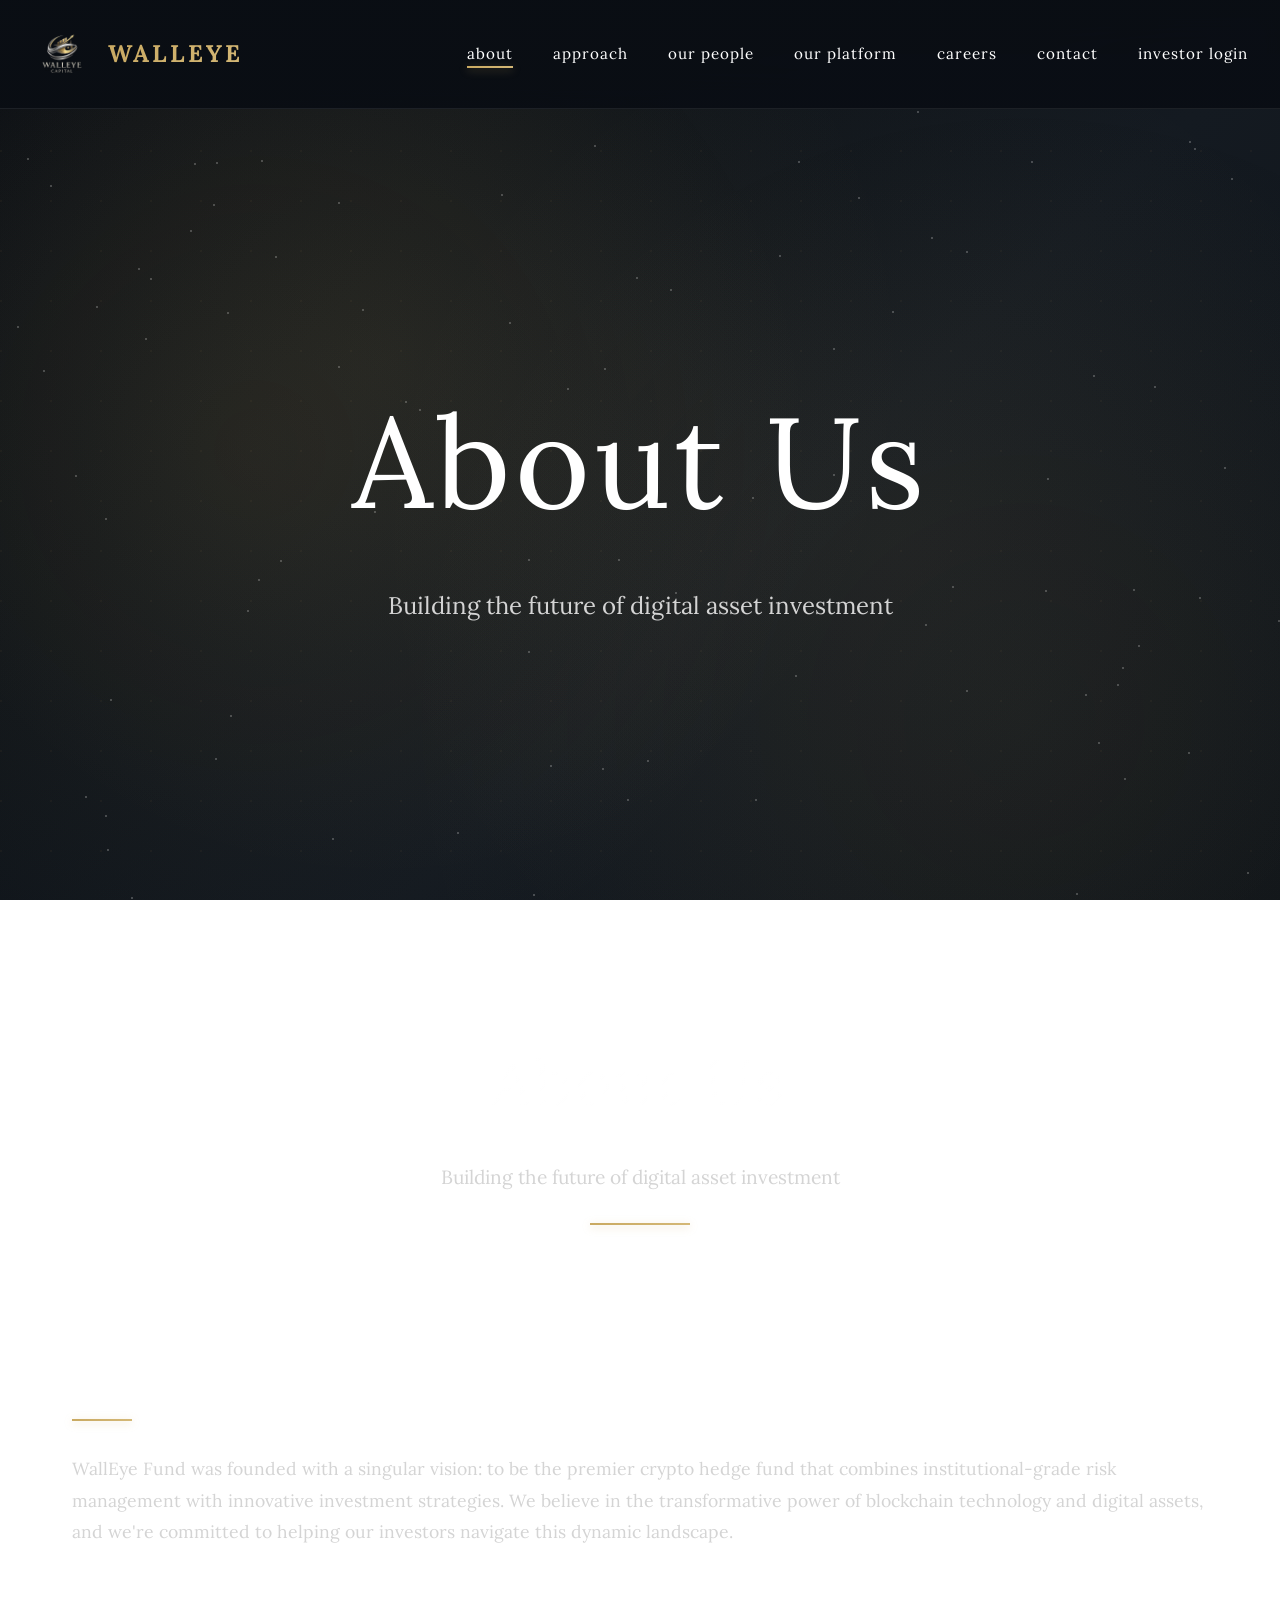
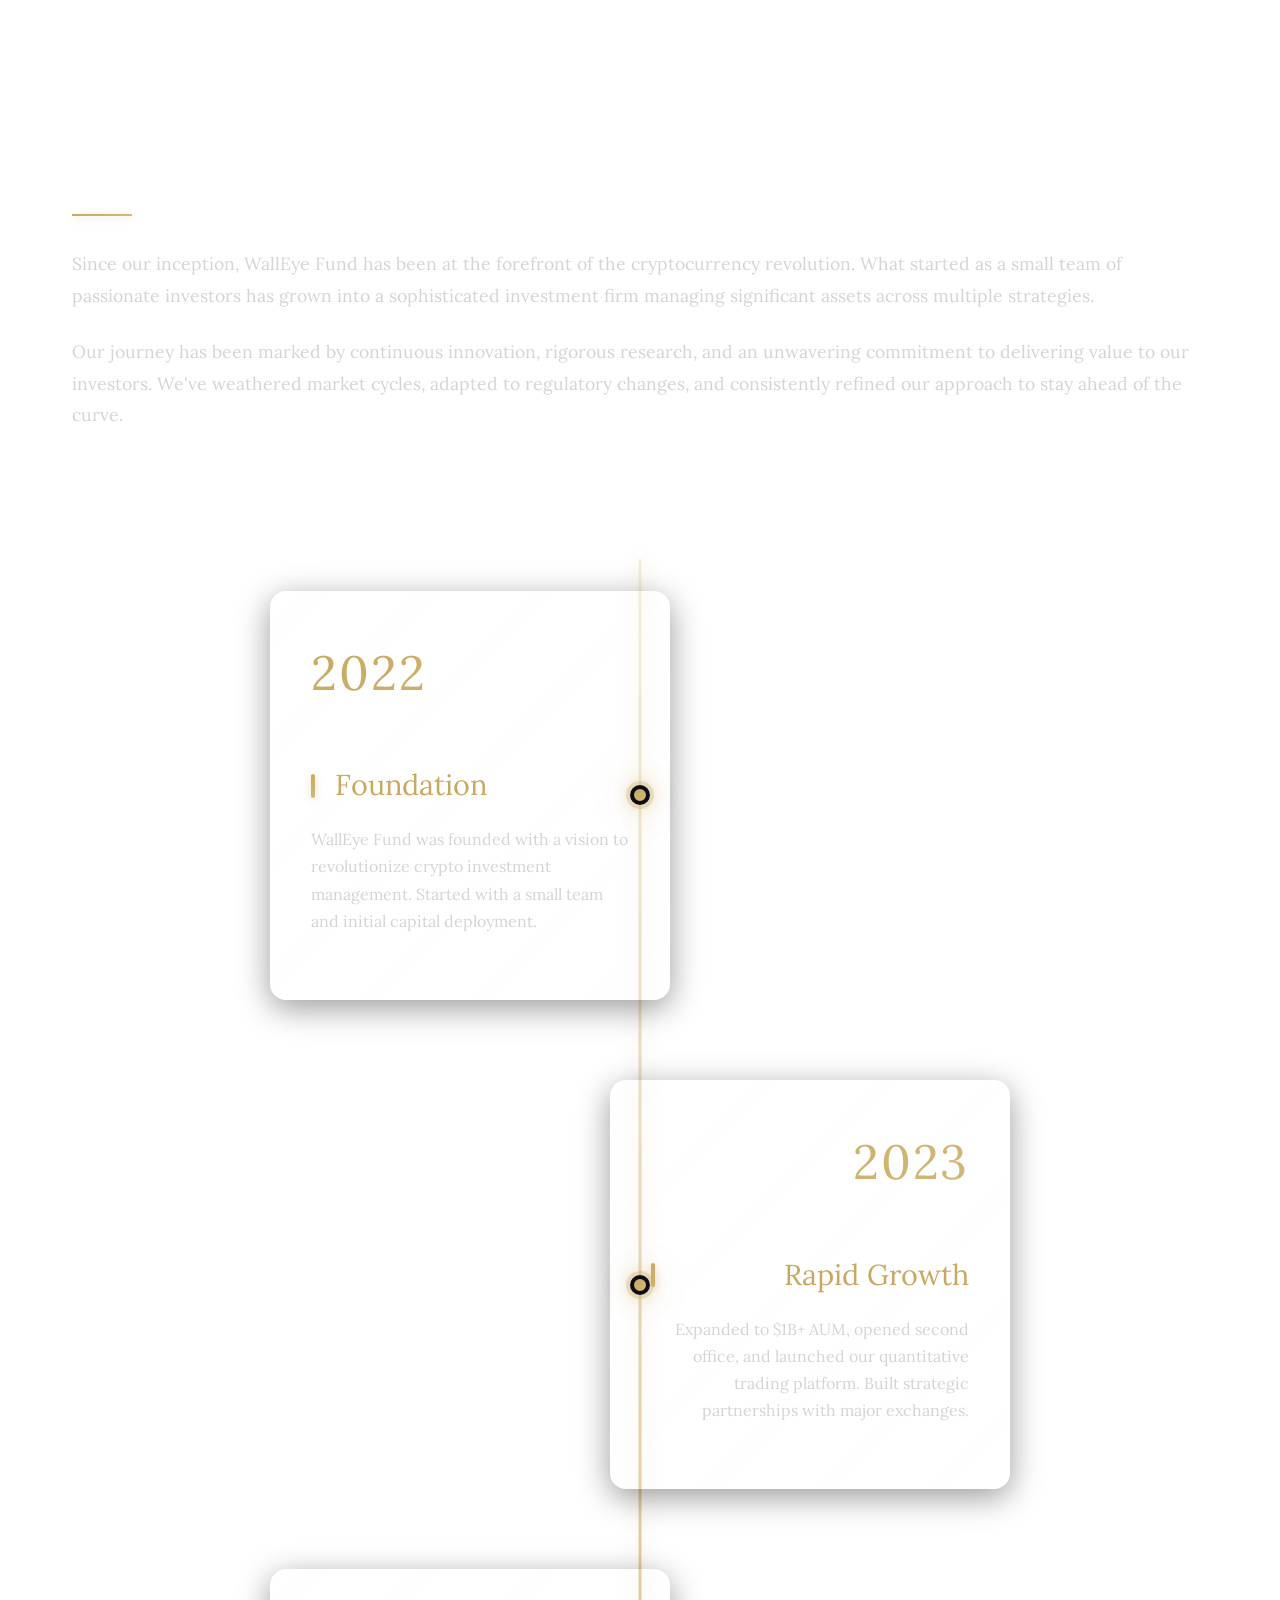
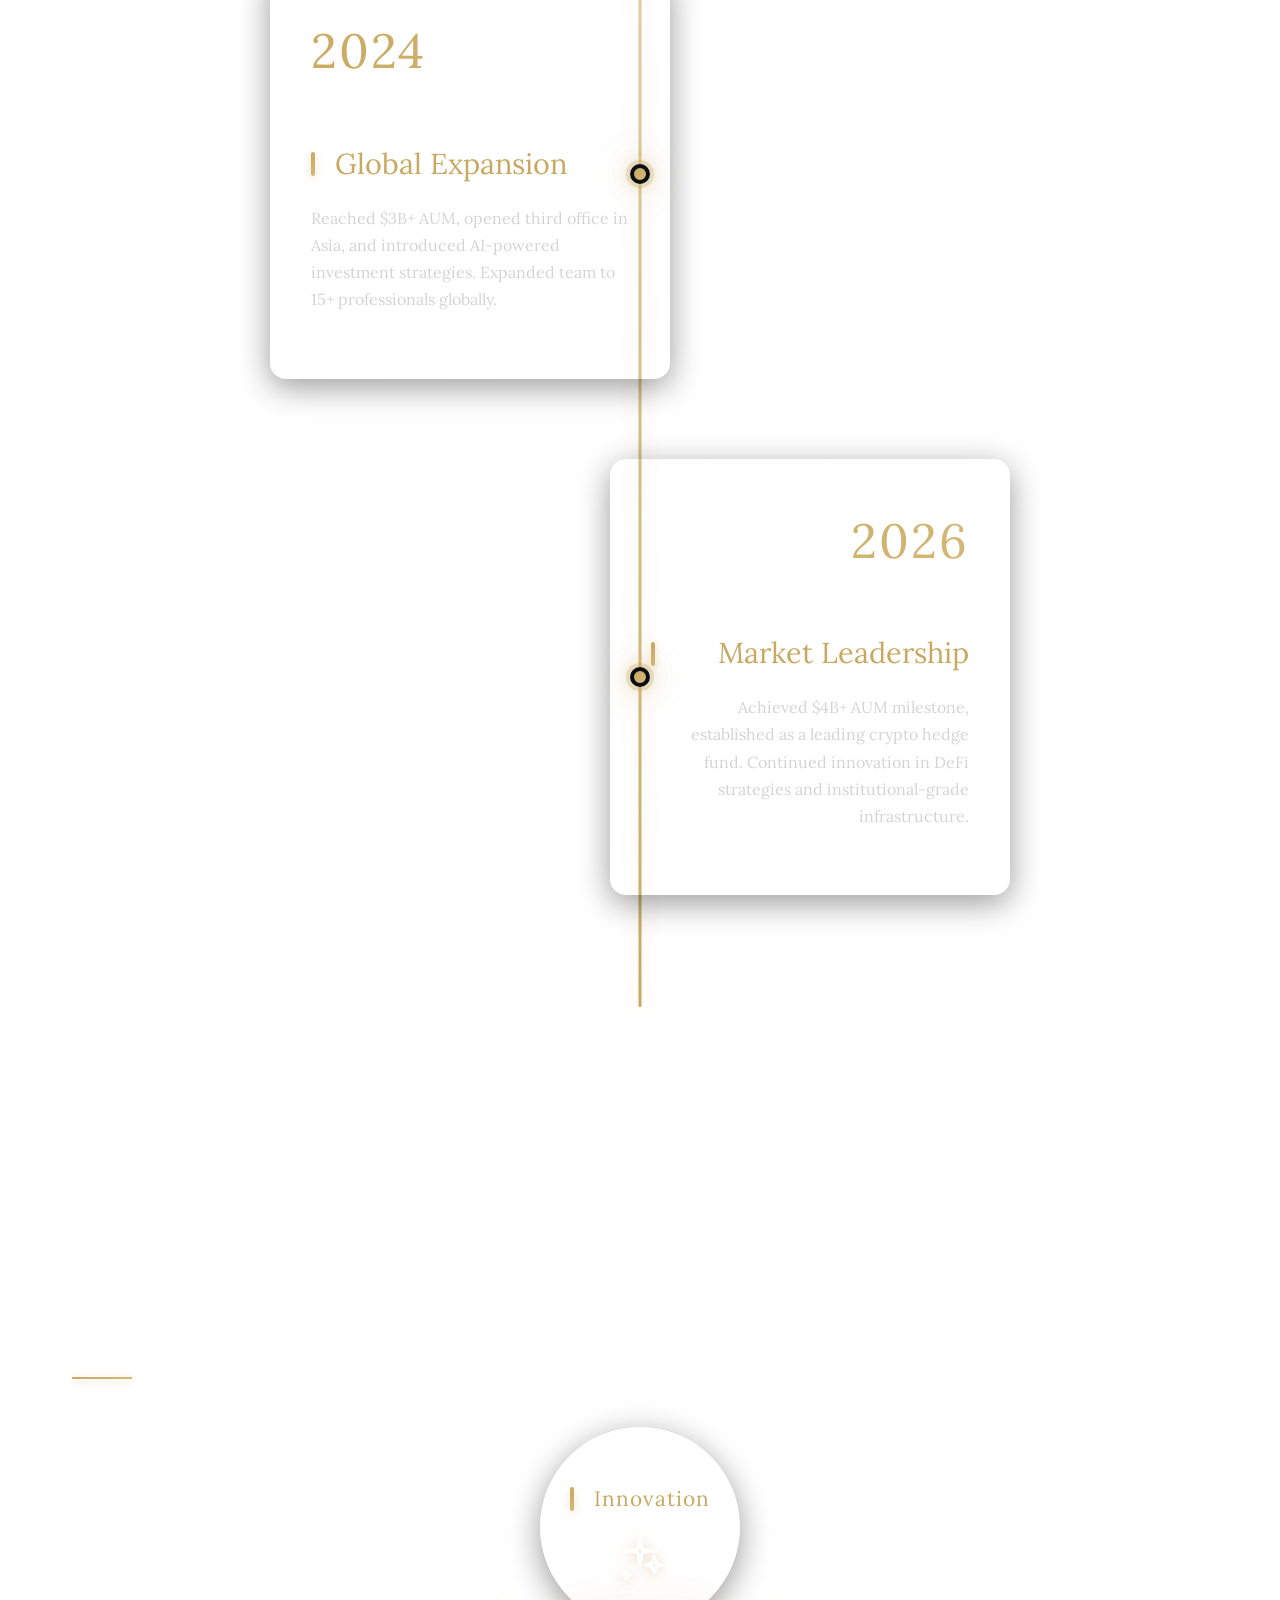
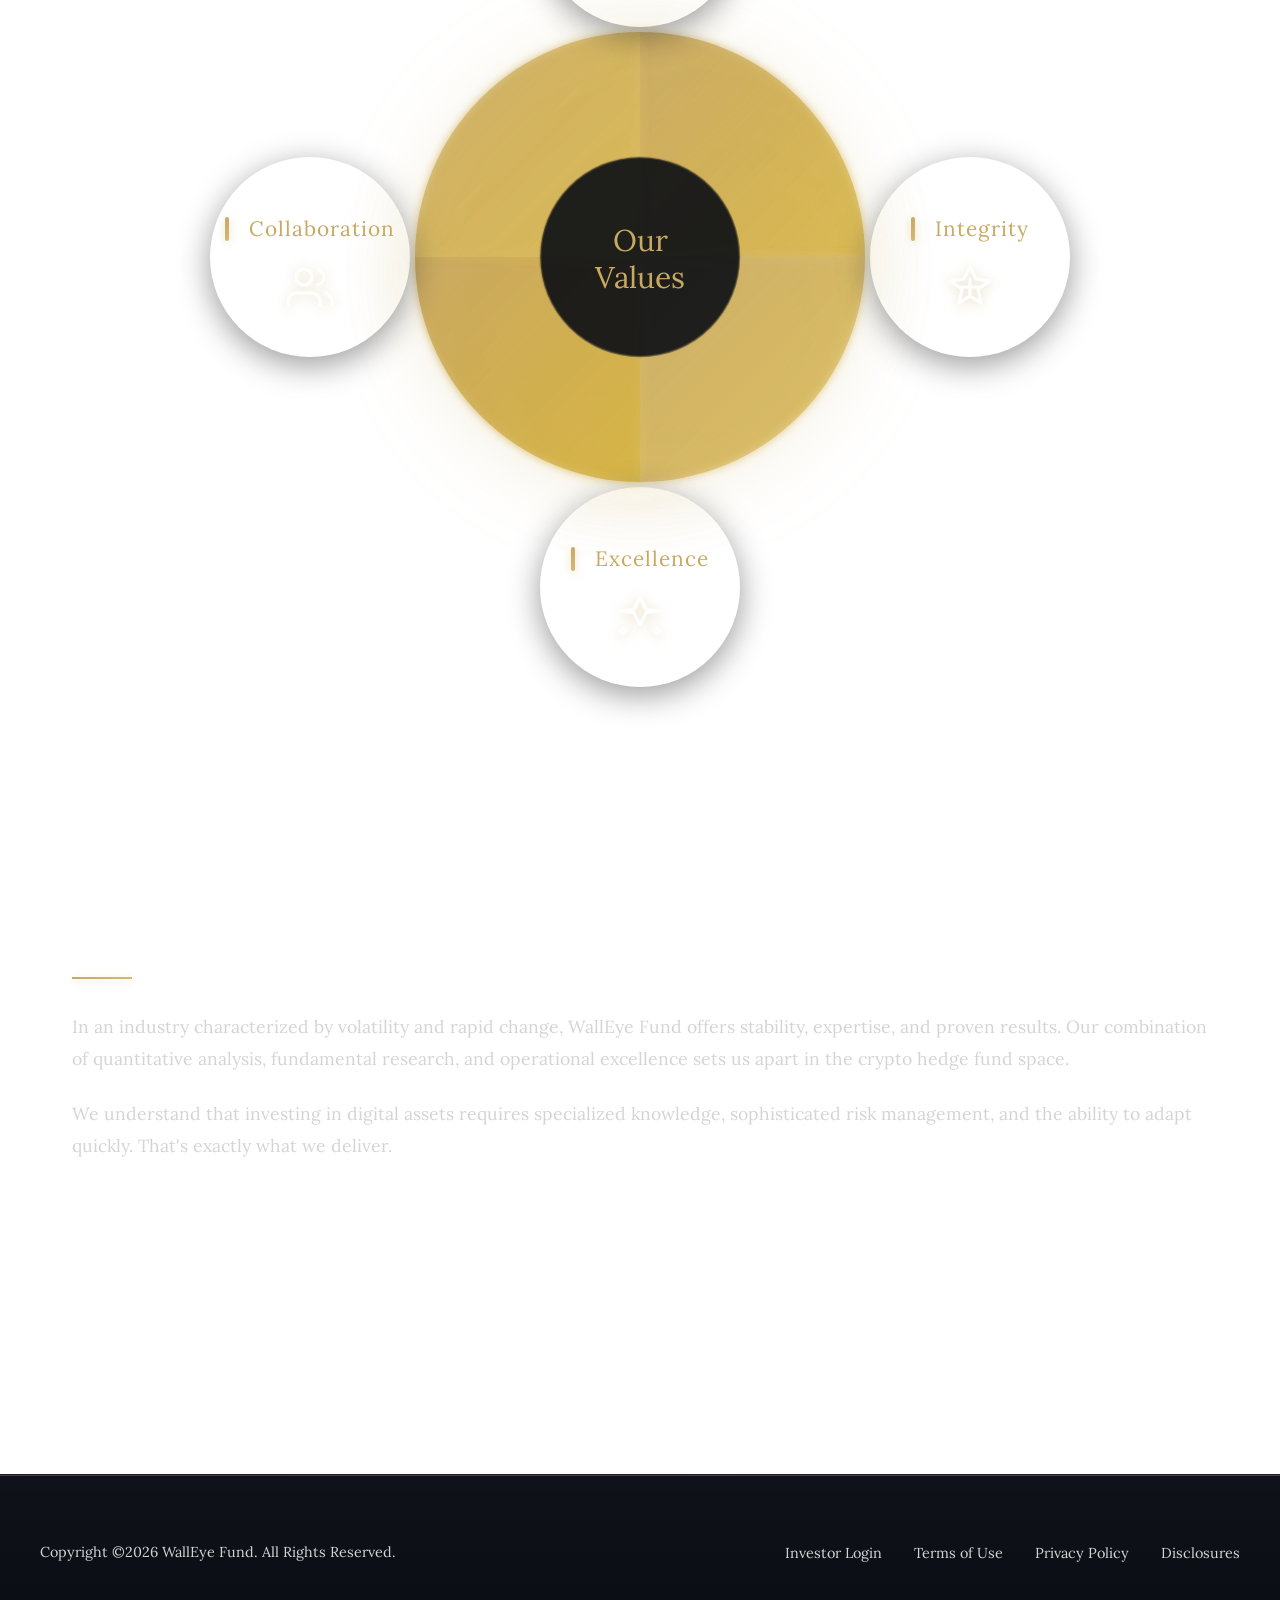
==== about.html @ e1c0d11d "first project completed" ====
<!DOCTYPE html>
<html lang="en">

<head>
    <meta charset="UTF-8">
    <meta name="viewport" content="width=device-width, initial-scale=1.0">
    <title>WallEye Fund :: About Us</title>
    <link rel="icon" type="image/png" href="images/walleye_icon_compressed.png">
    <link rel="stylesheet" href="css/style.css">
    <link rel="preconnect" href="https://fonts.googleapis.com">
    <link rel="preconnect" href="https://fonts.gstatic.com" crossorigin>
    <link
        href="https://fonts.googleapis.com/css2?family=Lora:wght@400;500;600;700&family=Inter:wght@300;400;500;600;700&display=swap"
        rel="stylesheet">
</head>

<body class="pattern-about">
    <header>
        <div class="header-container">
            <a href="index.html" class="logo-container">
                <img src="images/walleye_icon.png" alt="WallEye Fund" class="logo-icon">
                <span class="logo-text">WallEye</span>
            </a>
            <nav>
                <ul>
                    <li><a href="about.html">about</a></li>
                    <li><a href="approach.html">approach</a></li>
                    <li><a href="our-people.html">our people</a></li>
                    <li><a href="our-platform.html">our platform</a></li>
                    <li><a href="careers.html">careers</a></li>
                    <li><a href="contact.html">contact</a></li>
                    <li><a href="investor-login.html">investor login</a></li>
                </ul>
            </nav>
            <button class="menu-toggle">☰</button>
        </div>
    </header>

    <main>
        <section class="hero">
            <div class="hero-background"></div>
            <div class="particles"></div>
            <div class="hero-content">
                <h1>About Us</h1>
                <p>Building the future of digital asset investment</p>
            </div>
        </section>

        <div class="page-content">
            <div class="page-header reveal">
                <h1>About Us</h1>
                <p>Building the future of digital asset investment</p>
            </div>

            <div class="section reveal">
                <h2>Our Mission</h2>
                <p>WallEye Fund was founded with a singular vision: to be the premier crypto hedge fund that combines
                    institutional-grade risk management with innovative investment strategies. We believe in the
                    transformative power of blockchain technology and digital assets, and we're committed to helping our
                    investors navigate this dynamic landscape.</p>
            </div>

            <div class="section reveal">
                <h2>Our Story</h2>
                <p>Since our inception, WallEye Fund has been at the forefront of the cryptocurrency revolution. What
                    started as a small team of passionate investors has grown into a sophisticated investment firm
                    managing significant assets across multiple strategies.</p>
                <p>Our journey has been marked by continuous innovation, rigorous research, and an unwavering commitment
                    to delivering value to our investors. We've weathered market cycles, adapted to regulatory changes,
                    and consistently refined our approach to stay ahead of the curve.</p>

                <div class="history-timeline reveal">
                    <div class="timeline-container">
                        <div class="timeline-line"></div>

                        <div class="timeline-item" data-year="2022">
                            <div class="timeline-marker"></div>
                            <div class="timeline-content">
                                <div class="timeline-year">2022</div>
                                <h3>Foundation</h3>
                                <p>WallEye Fund was founded with a vision to revolutionize crypto investment management.
                                    Started with a small team and initial capital deployment.</p>
                            </div>
                        </div>

                        <div class="timeline-item" data-year="2023">
                            <div class="timeline-marker"></div>
                            <div class="timeline-content">
                                <div class="timeline-year">2023</div>
                                <h3>Rapid Growth</h3>
                                <p>Expanded to $1B+ AUM, opened second office, and launched our quantitative trading
                                    platform. Built strategic partnerships with major exchanges.</p>
                            </div>
                        </div>

                        <div class="timeline-item" data-year="2024">
                            <div class="timeline-marker"></div>
                            <div class="timeline-content">
                                <div class="timeline-year">2024</div>
                                <h3>Global Expansion</h3>
                                <p>Reached $3B+ AUM, opened third office in Asia, and introduced AI-powered investment
                                    strategies. Expanded team to 15+ professionals globally.</p>
                            </div>
                        </div>

                        <div class="timeline-item" data-year="2026">
                            <div class="timeline-marker"></div>
                            <div class="timeline-content">
                                <div class="timeline-year">2026</div>
                                <h3>Market Leadership</h3>
                                <p>Achieved $4B+ AUM milestone, established as a leading crypto hedge fund. Continued
                                    innovation in DeFi strategies and institutional-grade infrastructure.</p>
                            </div>
                        </div>
                    </div>
                </div>
            </div>

            <div class="section reveal">
                <h2>Our Values</h2>

                <div class="values-chart-container">
                    <div class="values-chart-wrapper">
                        <svg class="values-chart" viewBox="0 0 400 400">
                            <defs>
                                <linearGradient id="gradient-innovation" x1="0%" y1="0%" x2="100%" y2="100%">
                                    <stop offset="0%" style="stop-color:rgba(201, 169, 97, 0.8);stop-opacity:1" />
                                    <stop offset="100%" style="stop-color:rgba(212, 175, 55, 0.6);stop-opacity:1" />
                                </linearGradient>
                                <linearGradient id="gradient-integrity" x1="0%" y1="0%" x2="100%" y2="100%">
                                    <stop offset="0%" style="stop-color:rgba(201, 169, 97, 0.7);stop-opacity:1" />
                                    <stop offset="100%" style="stop-color:rgba(212, 175, 55, 0.5);stop-opacity:1" />
                                </linearGradient>
                                <linearGradient id="gradient-excellence" x1="0%" y1="0%" x2="100%" y2="100%">
                                    <stop offset="0%" style="stop-color:rgba(201, 169, 97, 0.9);stop-opacity:1" />
                                    <stop offset="100%" style="stop-color:rgba(212, 175, 55, 0.7);stop-opacity:1" />
                                </linearGradient>
                                <linearGradient id="gradient-collaboration" x1="0%" y1="0%" x2="100%" y2="100%">
                                    <stop offset="0%" style="stop-color:rgba(201, 169, 97, 0.75);stop-opacity:1" />
                                    <stop offset="100%" style="stop-color:rgba(212, 175, 55, 0.55);stop-opacity:1" />
                                </linearGradient>
                                <filter id="glow">
                                    <feGaussianBlur stdDeviation="4" result="coloredBlur" />
                                    <feMerge>
                                        <feMergeNode in="coloredBlur" />
                                        <feMergeNode in="SourceGraphic" />
                                    </feMerge>
                                </filter>
                            </defs>

                            <!-- Background circle -->
                            <circle cx="200" cy="200" r="180" fill="none" stroke="rgba(255, 255, 255, 0.05)"
                                stroke-width="2" class="chart-background" />

                            <!-- Chart segments -->
                            <path class="chart-segment segment-innovation"
                                d="M 200 200 L 200 20 A 180 180 0 0 1 380 200 Z" fill="url(#gradient-innovation)"
                                filter="url(#glow)" opacity="0" />
                            <path class="chart-segment segment-integrity"
                                d="M 200 200 L 380 200 A 180 180 0 0 1 200 380 Z" fill="url(#gradient-integrity)"
                                filter="url(#glow)" opacity="0" />
                            <path class="chart-segment segment-excellence"
                                d="M 200 200 L 200 380 A 180 180 0 0 1 20 200 Z" fill="url(#gradient-excellence)"
                                filter="url(#glow)" opacity="0" />
                            <path class="chart-segment segment-collaboration"
                                d="M 200 200 L 20 200 A 180 180 0 0 1 200 20 Z" fill="url(#gradient-collaboration)"
                                filter="url(#glow)" opacity="0" />

                            <!-- Center circle -->
                            <circle cx="200" cy="200" r="80" fill="rgba(10, 14, 20, 0.9)"
                                stroke="rgba(201, 169, 97, 0.3)" stroke-width="2" class="chart-center" />
                            <text x="200" y="195" text-anchor="middle" class="chart-center-text" fill="var(--gold)"
                                font-size="24" font-weight="300" opacity="0">Our</text>
                            <text x="200" y="225" text-anchor="middle" class="chart-center-text" fill="var(--gold)"
                                font-size="24" font-weight="300" opacity="0">Values</text>
                        </svg>

                        <!-- Value items positioned around the circle -->
                        <div class="value-item value-innovation" data-value="innovation"
                            data-modal="value-innovation-modal">
                            <h3>Innovation</h3>
                            <div class="value-icon">
                                <svg viewBox="0 0 24 24" fill="none" xmlns="http://www.w3.org/2000/svg">
                                    <path d="M12 2L13.09 8.26L20 9L13.09 9.74L12 16L10.91 9.74L4 9L10.91 8.26L12 2Z"
                                        stroke="currentColor" stroke-width="1.5" stroke-linecap="round"
                                        stroke-linejoin="round" />
                                    <path
                                        d="M19 12L20.09 15.26L23 16L20.09 16.74L19 20L17.91 16.74L15 16L17.91 15.26L19 12Z"
                                        stroke="currentColor" stroke-width="1.5" stroke-linecap="round"
                                        stroke-linejoin="round" />
                                    <path d="M5 19L5.5 20.5L7 21L5.5 21.5L5 23L4.5 21.5L3 21L4.5 20.5L5 19Z"
                                        stroke="currentColor" stroke-width="1.5" stroke-linecap="round"
                                        stroke-linejoin="round" />
                                </svg>
                            </div>
                            <p>We embrace cutting-edge technology and novel investment approaches. Our team continuously
                                explores new opportunities and methodologies to enhance returns and manage risk.</p>
                        </div>

                        <div class="value-item value-integrity" data-value="integrity"
                            data-modal="value-integrity-modal">
                            <h3>Integrity</h3>
                            <div class="value-icon">
                                <svg viewBox="0 0 24 24" fill="none" xmlns="http://www.w3.org/2000/svg">
                                    <path d="M12 2L15 8L22 9L16 13L17.5 20L12 16.5L6.5 20L8 13L2 9L9 8L12 2Z"
                                        stroke="currentColor" stroke-width="1.5" stroke-linecap="round"
                                        stroke-linejoin="round" />
                                    <path d="M12 8V16" stroke="currentColor" stroke-width="1.5"
                                        stroke-linecap="round" />
                                    <path d="M8 12H16" stroke="currentColor" stroke-width="1.5"
                                        stroke-linecap="round" />
                                </svg>
                            </div>
                            <p>Transparency and ethical conduct are fundamental to everything we do. We maintain the
                                highest standards of professionalism and accountability in all our operations.</p>
                        </div>

                        <div class="value-item value-excellence" data-value="excellence"
                            data-modal="value-excellence-modal">
                            <h3>Excellence</h3>
                            <div class="value-icon">
                                <svg viewBox="0 0 24 24" fill="none" xmlns="http://www.w3.org/2000/svg">
                                    <path d="M12 2L15.09 8.26L22 9L15.09 9.74L12 16L8.91 9.74L2 9L8.91 8.26L12 2Z"
                                        stroke="currentColor" stroke-width="1.5" stroke-linecap="round"
                                        stroke-linejoin="round" />
                                    <path d="M19 19L20.5 20.5L22 19L20.5 17.5L19 19Z" stroke="currentColor"
                                        stroke-width="1.5" stroke-linecap="round" stroke-linejoin="round" />
                                    <path d="M2 19L3.5 20.5L5 19L3.5 17.5L2 19Z" stroke="currentColor"
                                        stroke-width="1.5" stroke-linecap="round" stroke-linejoin="round" />
                                </svg>
                            </div>
                            <p>We strive for excellence in every aspect of our business, from investment research to
                                client service. Our commitment to quality drives us to continuously improve and evolve.
                            </p>
                        </div>

                        <div class="value-item value-collaboration" data-value="collaboration"
                            data-modal="value-collaboration-modal">
                            <h3>Collaboration</h3>
                            <div class="value-icon">
                                <svg viewBox="0 0 24 24" fill="none" xmlns="http://www.w3.org/2000/svg">
                                    <path
                                        d="M17 21V19C17 17.9391 16.5786 16.9217 15.8284 16.1716C15.0783 15.4214 14.0609 15 13 15H5C3.93913 15 2.92172 15.4214 2.17157 16.1716C1.42143 16.9217 1 17.9391 1 19V21"
                                        stroke="currentColor" stroke-width="1.5" stroke-linecap="round"
                                        stroke-linejoin="round" />
                                    <path
                                        d="M9 11C11.2091 11 13 9.20914 13 7C13 4.79086 11.2091 3 9 3C6.79086 3 5 4.79086 5 7C5 9.20914 6.79086 11 9 11Z"
                                        stroke="currentColor" stroke-width="1.5" stroke-linecap="round"
                                        stroke-linejoin="round" />
                                    <path
                                        d="M23 21V19C22.9993 18.1137 22.7044 17.2528 22.1614 16.5523C21.6184 15.8519 20.8581 15.3516 20 15.13"
                                        stroke="currentColor" stroke-width="1.5" stroke-linecap="round"
                                        stroke-linejoin="round" />
                                    <path
                                        d="M16 3.13C16.8604 3.35031 17.623 3.85071 18.1676 4.55232C18.7122 5.25392 19.0078 6.11683 19.0078 7.005C19.0078 7.89318 18.7122 8.75608 18.1676 9.45769C17.623 10.1593 16.8604 10.6597 16 10.88"
                                        stroke="currentColor" stroke-width="1.5" stroke-linecap="round"
                                        stroke-linejoin="round" />
                                </svg>
                            </div>
                            <p>We believe that the best results come from collaborative efforts. Our team works
                                together, sharing knowledge and insights to make better investment decisions.</p>
                        </div>
                    </div>
                </div>
            </div>

            <div class="section reveal">
                <h2>Why WallEye Fund</h2>
                <p>In an industry characterized by volatility and rapid change, WallEye Fund offers stability,
                    expertise, and proven results. Our combination of quantitative analysis, fundamental research, and
                    operational excellence sets us apart in the crypto hedge fund space.</p>
                <p>We understand that investing in digital assets requires specialized knowledge, sophisticated risk
                    management, and the ability to adapt quickly. That's exactly what we deliver.</p>
            </div>
        </div>
    </main>

    <footer>
        <div class="footer-content">
            <p class="copyright">Copyright ©2026 WallEye Fund. All Rights Reserved.</p>
            <ul class="footer-links">
                <li><a href="investor-login.html">Investor Login</a></li>
                <li><a href="#" class="modal-trigger" data-modal="terms-modal">Terms of Use</a></li>
                <li><a href="#" class="modal-trigger" data-modal="privacy-modal">Privacy Policy</a></li>
                <li><a href="#" class="modal-trigger" data-modal="disclosures-modal">Disclosures</a></li>
            </ul>
        </div>
    </footer>

    <!-- Value Item Modals -->
    <div id="value-innovation-modal" class="value-modal">
        <div class="value-modal-content">
            <button class="value-modal-close">&times;</button>
            <div class="value-modal-image">
                <img src="images/24.jpg" alt="Innovation">
            </div>
            <div class="value-modal-body">
                <h2>Innovation</h2>
                <p>We embrace cutting-edge technology and novel investment approaches. Our team continuously explores
                    new opportunities and methodologies to enhance returns and manage risk.</p>
                <p>At WallEye Fund, innovation is not just a buzzword—it's the foundation of our investment philosophy.
                    We leverage advanced quantitative models, machine learning algorithms, and real-time data analytics
                    to identify market inefficiencies and generate alpha.</p>
                <p>Our commitment to innovation extends beyond technology. We constantly challenge conventional wisdom,
                    experiment with new strategies, and adapt quickly to changing market conditions. This
                    forward-thinking approach has enabled us to stay ahead in the rapidly evolving crypto landscape.</p>
            </div>
        </div>
    </div>

    <div id="value-integrity-modal" class="value-modal">
        <div class="value-modal-content">
            <button class="value-modal-close">&times;</button>
            <div class="value-modal-image">
                <img src="images/27.jpg" alt="Integrity">
            </div>
            <div class="value-modal-body">
                <h2>Integrity</h2>
                <p>Transparency and ethical conduct are fundamental to everything we do. We maintain the highest
                    standards of professionalism and accountability in all our operations.</p>
                <p>Integrity is the cornerstone of trust in the financial industry. At WallEye Fund, we operate with
                    complete transparency, providing our investors with clear, accurate, and timely information about
                    our strategies, performance, and risk management practices.</p>
                <p>We adhere to strict ethical guidelines and regulatory compliance standards. Our commitment to
                    integrity ensures that every decision we make is in the best interest of our investors and maintains
                    the highest level of professional conduct.</p>
            </div>
        </div>
    </div>

    <div id="value-excellence-modal" class="value-modal">
        <div class="value-modal-content">
            <button class="value-modal-close">&times;</button>
            <div class="value-modal-image">
                <img src="images/26.jpg" alt="Excellence">
            </div>
            <div class="value-modal-body">
                <h2>Excellence</h2>
                <p>We strive for excellence in every aspect of our business, from investment research to client service.
                    Our commitment to quality drives us to continuously improve and evolve.</p>
                <p>Excellence is not a destination but a continuous journey. We set high standards for ourselves and
                    consistently work to exceed them. Our rigorous research process, sophisticated risk management, and
                    exceptional client service reflect our unwavering commitment to excellence.</p>
                <p>Every team member at WallEye Fund is dedicated to delivering exceptional results. We invest in
                    continuous learning, professional development, and cutting-edge tools to ensure we maintain our
                    competitive edge and deliver superior performance for our investors.</p>
            </div>
        </div>
    </div>

    <div id="value-collaboration-modal" class="value-modal">
        <div class="value-modal-content">
            <button class="value-modal-close">&times;</button>
            <div class="value-modal-image">
                <img src="images/25.jpg" alt="Collaboration">
            </div>
            <div class="value-modal-body">
                <h2>Collaboration</h2>
                <p>We believe that the best results come from collaborative efforts. Our team works together, sharing
                    knowledge and insights to make better investment decisions.</p>
                <p>Collaboration is at the heart of our success. We foster an environment where diverse perspectives are
                    valued, ideas are freely shared, and collective intelligence drives our investment decisions. Our
                    cross-functional teams bring together expertise from quantitative analysis, fundamental research,
                    technology, and risk management.</p>
                <p>By working together, we leverage the strengths of each team member and create synergies that lead to
                    better outcomes. Our collaborative culture encourages open communication, mutual respect, and a
                    shared commitment to achieving our common goals.</p>
            </div>
        </div>
    </div>

    <!-- Modals -->
    <div id="terms-modal" class="modal">
        <div class="modal-content">
            <div class="modal-header">
                <h2>Terms of Use</h2>
                <button class="modal-close">&times;</button>
            </div>
            <div class="modal-body">
                <p>Persons who access the material made available by WallEye Fund, LLC ("WF") at its website ("Website")
                    agree to the following terms:</p>

                <h3>Use of the Website</h3>
                <p>The entire content of this Website is subject to copyright with all rights reserved. You may not
                    reproduce (in whole or in part), transmit (by electronic means or otherwise), modify, link to or use
                    for any public or commercial purpose the Website or any of its contents without the prior written
                    permission of WF. You may download contents of the Website for personal and non-commercial use,
                    provided that you do not modify or alter such contents in any way, nor delete or change any
                    copyright or trademark notice indicated on the Website. WF reserves and maintains complete title and
                    full intellectual property rights for any contents downloaded from the Website, and no such title or
                    intellectual property rights shall vest or be transferred in any way to you. All trademarks, logos,
                    service marks, trade dress, slogans, copyrighted designs or other brand features of WF or its
                    affiliated entities are owned by WF and may only be used pursuant to an explicit license agreement
                    with WF.</p>

                <h3>Informational Only; No Offer of Securities</h3>
                <p>The Website is for informational purposes only and is not intended to be and should not be construed
                    as an offer to sell, or the solicitation of an offer to buy, any interest in any entity or other
                    investment vehicle. If such an investment opportunity should become available, a confidential
                    private offering memorandum outlining such investment opportunity would be provided to you, and the
                    information on the Website would be qualified in its entirety by reference to all of the
                    information, including without limitation the risk factors, in the confidential private offering
                    memorandum.</p>

                <h3>Certain Risks</h3>
                <p>Cryptocurrency and digital asset trading involves substantial risk of loss and is not for everyone.
                    An investment in any investment vehicle described, if made available, should be regarded as highly
                    speculative in nature and could result in the loss of all of the capital invested. Investment in any
                    investment vehicle described on the Website is intended only for experienced and sophisticated
                    investors who could afford such a loss. The high degree of leverage that is often obtainable in
                    cryptocurrency and digital asset trading can work against you as well as for you. The use of
                    leverage can lead to large losses as well as gains. Past performance is not necessarily indicative
                    of future results.</p>

                <h3>Disclaimer of All Warranties</h3>
                <p>THE SITE IS PROVIDED "AS IS" AND "AS AVAILABLE." WF DISCLAIMS ALL REPRESENTATIONS AND WARRANTIES,
                    EXPRESS OR IMPLIED, OF ANY KIND WITH RESPECT TO THE SITE INCLUDING WARRANTIES OF MERCHANTABILITY,
                    FITNESS FOR A PARTICULAR PURPOSE, AND NON-INFRINGEMENT OF INTELLECTUAL PROPERTY AND OTHER
                    PROPRIETARY RIGHTS. WITHOUT LIMITING THESE GENERAL DISCLAIMERS, WF DOES NOT WARRANT THE
                    AVAILABILITY, ACCURACY, COMPLETENESS, TIMELINESS, FUNCTIONALITY, RELIABILITY, SEQUENCING OR SPEED OF
                    DELIVERY OF THE SITE OR ANY PART OF THE CONTENT.</p>

                <h3>Limits of Liability</h3>
                <p>IN NO EVENT WILL WF OR ANY OF ITS AFFILIATES, SUBSIDIARIES, CONTENT PROVIDERS, PREDECESSORS,
                    SUCCESSORS OR ASSIGNEES OR THEIR RESPECTIVE CONTROL PERSONS, AGENTS OR EMPLOYEES ("WF PARTIES") BE
                    LIABLE FOR ANY INDIRECT, INCIDENTAL, SPECIAL, PUNITIVE OR CONSEQUENTIAL DAMAGES, HOWEVER CAUSED,
                    ARISING OUT OF THIS TERMS OF USE, THE SITE OR ANY INABILITY TO ACCESS OR USE THE SITE. THE LIABILITY
                    OF THE WF PARTIES IS LIMITED, EVEN IF ONE OR MORE OF SUCH PARTIES HAS BEEN ADVISED OF THE
                    POSSIBILITY OF THE DAMAGES YOU SUFFER OR IF ANY REMEDY YOU HAVE FAILS OF ITS ESSENTIAL PURPOSE.</p>
            </div>
        </div>
    </div>

    <div id="privacy-modal" class="modal">
        <div class="modal-content">
            <div class="modal-header">
                <h2>Privacy Policy</h2>
                <button class="modal-close">&times;</button>
            </div>
            <div class="modal-body">
                <p>WallEye Fund, LLC ("WF", "we", "us", or "our") is committed to protecting your privacy. This Privacy
                    Policy explains how we collect, use, disclose, and safeguard your information when you visit our
                    website.</p>

                <h3>Information We Collect</h3>
                <p>We may collect information about you in a variety of ways. The information we may collect on the
                    Website includes:</p>
                <ul>
                    <li><strong>Personal Data:</strong> Personally identifiable information, such as your name, email
                        address, and telephone number, that you voluntarily give to us when you register with the
                        Website or when you choose to participate in various activities related to the Website.</li>
                    <li><strong>Derivative Data:</strong> Information our servers automatically collect when you access
                        the Website, such as your IP address, your browser type, your operating system, your access
                        times, and the pages you have viewed directly before and after accessing the Website.</li>
                    <li><strong>Financial Data:</strong> Financial information, such as data related to your payment
                        method (e.g., valid credit card number, card brand, expiration date) that we may collect when
                        you make purchases or register for services.</li>
                </ul>

                <h3>Use of Your Information</h3>
                <p>Having accurate information about you permits us to provide you with a smooth, efficient, and
                    customized experience. Specifically, we may use information collected about you via the Website to:
                </p>
                <ul>
                    <li>Create and manage your account</li>
                    <li>Process your transactions and send you related information</li>
                    <li>Email you regarding your account or order</li>
                    <li>Fulfill and manage purchases, orders, payments, and other transactions related to the Website
                    </li>
                    <li>Generate a personal profile about you to make future visits more personalized</li>
                    <li>Increase the efficiency and operation of the Website</li>
                    <li>Monitor and analyze usage and trends to improve your experience with the Website</li>
                    <li>Notify you of updates to the Website</li>
                    <li>Perform other business activities as needed</li>
                </ul>

                <h3>Disclosure of Your Information</h3>
                <p>We may share information we have collected about you in certain situations. Your information may be
                    disclosed as follows:</p>
                <ul>
                    <li><strong>By Law or to Protect Rights:</strong> If we believe the release of information about you
                        is necessary to respond to legal process, to investigate or remedy potential violations of our
                        policies, or to protect the rights, property, and safety of others, we may share your
                        information as permitted or required by any applicable law, rule, or regulation.</li>
                    <li><strong>Third-Party Service Providers:</strong> We may share your information with third parties
                        that perform services for us or on our behalf, including payment processing, data analysis,
                        email delivery, hosting services, customer service, and marketing assistance.</li>
                    <li><strong>Business Transfers:</strong> We may share or transfer your information in connection
                        with, or during negotiations of, any merger, sale of company assets, financing, or acquisition
                        of all or a portion of our business to another company.</li>
                </ul>

                <h3>Security of Your Information</h3>
                <p>We use administrative, technical, and physical security measures to help protect your personal
                    information. While we have taken reasonable steps to secure the personal information you provide to
                    us, please be aware that despite our efforts, no security measures are perfect or impenetrable, and
                    no method of data transmission can be guaranteed against any interception or other type of misuse.
                </p>

                <h3>Contact Us</h3>
                <p>If you have questions or comments about this Privacy Policy, please contact us at: <a
                        href="mailto:info@walleye.fund">info@walleye.fund</a></p>
            </div>
        </div>
    </div>

    <div id="disclosures-modal" class="modal">
        <div class="modal-content">
            <div class="modal-header">
                <h2>Disclosures</h2>
                <button class="modal-close">&times;</button>
            </div>
            <div class="modal-body">
                <h3>Important Disclosures</h3>
                <p>WallEye Fund, LLC ("WF") is an investment adviser registered with the Securities and Exchange
                    Commission. Registration does not imply a certain level of skill or training.</p>

                <h3>No Investment Advice</h3>
                <p>The information contained on this Website is for informational purposes only and should not be
                    construed as investment, financial, legal, or tax advice. The information on this Website is not a
                    recommendation to buy, sell, or hold any security or digital asset. You should consult with your
                    financial advisor, attorney, or tax professional regarding your specific situation.</p>

                <h3>Risk Disclosure</h3>
                <p>Investing in cryptocurrencies and digital assets involves substantial risk of loss and is not
                    suitable for all investors. The value of cryptocurrencies and digital assets can be extremely
                    volatile and may result in the loss of your entire investment. Past performance is not indicative of
                    future results. You should carefully consider whether such investments are suitable for you in light
                    of your circumstances, knowledge, and financial resources.</p>

                <h3>No Guarantee of Returns</h3>
                <p>There is no guarantee that any investment strategy will achieve its objectives, generate profits, or
                    avoid losses. All investments involve risk, including the possible loss of principal. The
                    performance of any investment strategy is subject to market conditions and other factors beyond our
                    control.</p>

                <h3>Confidentiality</h3>
                <p>Any information provided to WF through this Website or otherwise will be kept confidential in
                    accordance with our Privacy Policy and applicable law. However, WF may be required to disclose such
                    information in certain circumstances, including but not limited to regulatory requirements, legal
                    proceedings, or as otherwise required by law.</p>

                <h3>Third-Party Links</h3>
                <p>This Website may contain links to third-party websites. WF is not responsible for the content,
                    accuracy, or opinions expressed on such websites, and such websites are not investigated, monitored,
                    or checked for accuracy or completeness by WF. Inclusion of any linked website on this Website does
                    not imply approval or endorsement of the linked website by WF.</p>

                <h3>No Solicitation</h3>
                <p>Nothing on this Website constitutes a solicitation, offer, or recommendation to buy or sell any
                    security or digital asset, or to engage in any investment strategy. Any such offer or solicitation
                    will be made only through a confidential private offering memorandum and only in jurisdictions where
                    permitted by law.</p>

                <h3>Contact Information</h3>
                <p>For questions regarding these disclosures, please contact us at: <a
                        href="mailto:info@walleye.fund">info@walleye.fund</a></p>
            </div>
        </div>
    </div>

    <script src="js/main.js"></script>
</body>

</html>
---- css/style.css ----
/* Reset and Base Styles */
* {
    margin: 0;
    padding: 0;
    box-sizing: border-box;
}

:root {
    --primary-blue: #0a0e14;
    --secondary-blue: #0f1419;
    --accent-blue: #141a21;
    --light-blue: #1a2028;
    --text-white: #ffffff;
    --text-light: #d4d4d4;
    --gold: #c9a961;
    --gold-light: #d4b877;
    --gold-dark: #a68a4f;
    --gradient-primary: linear-gradient(135deg, #0a0e14 0%, #0f1419 50%, #141a21 100%);
    --gradient-gold: linear-gradient(135deg, #c9a961 0%, #d4b877 100%);
}

html {
    scroll-behavior: smooth;
}

body {
    font-family: 'Lora', Georgia, 'Times New Roman', serif;
    background: var(--gradient-primary);
    background-attachment: fixed;
    color: var(--text-white);
    line-height: 1.7;
    overflow-x: hidden;
    position: relative;
}

body::before {
    content: '';
    position: fixed;
    top: 0;
    left: 0;
    width: 100%;
    height: 100%;
    background: 
        radial-gradient(circle at 20% 50%, rgba(201, 169, 97, 0.08) 0%, transparent 50%),
        radial-gradient(circle at 80% 80%, rgba(201, 169, 97, 0.05) 0%, transparent 50%);
    pointer-events: none;
    z-index: 0;
}

/* Sophisticated Background Patterns for Different Pages */
body.pattern-home::after {
    content: '';
    position: fixed;
    top: 0;
    left: 0;
    width: 100%;
    height: 100%;
    background-image: 
        repeating-linear-gradient(45deg, transparent, transparent 2px, rgba(255, 255, 255, 0.02) 2px, rgba(255, 255, 255, 0.02) 4px),
        repeating-linear-gradient(-45deg, transparent, transparent 2px, rgba(201, 169, 97, 0.015) 2px, rgba(201, 169, 97, 0.015) 4px);
    pointer-events: none;
    z-index: 0;
    opacity: 0.6;
}

body.pattern-about::after {
    content: '';
    position: fixed;
    top: 0;
    left: 0;
    width: 100%;
    height: 100%;
    background-image: 
        radial-gradient(circle at 1px 1px, rgba(201, 169, 97, 0.12) 1px, transparent 0);
    background-size: 50px 50px;
    pointer-events: none;
    z-index: 0;
    opacity: 0.4;
}

body.pattern-approach::after {
    content: '';
    position: fixed;
    top: 0;
    left: 0;
    width: 100%;
    height: 100%;
    background-image: 
        repeating-linear-gradient(0deg, transparent, transparent 2px, rgba(201, 169, 97, 0.06) 2px, rgba(201, 169, 97, 0.06) 4px),
        repeating-linear-gradient(90deg, transparent, transparent 2px, rgba(201, 169, 97, 0.04) 2px, rgba(201, 169, 97, 0.04) 4px);
    background-size: 60px 60px;
    pointer-events: none;
    z-index: 0;
    opacity: 0.5;
}

body.pattern-people::after {
    content: '';
    position: fixed;
    top: 0;
    left: 0;
    width: 100%;
    height: 100%;
    background-image: 
        repeating-conic-gradient(from 0deg at 50% 50%, transparent 0deg, rgba(201, 169, 97, 0.04) 2deg, transparent 4deg, rgba(201, 169, 97, 0.03) 6deg, transparent 8deg);
    background-size: 80px 80px;
    pointer-events: none;
    z-index: 0;
    opacity: 0.4;
}

body.pattern-platform::after {
    content: '';
    position: fixed;
    top: 0;
    left: 0;
    width: 100%;
    height: 100%;
    background-image: 
        repeating-linear-gradient(45deg, transparent, transparent 10px, rgba(201, 169, 97, 0.03) 10px, rgba(201, 169, 97, 0.03) 11px),
        repeating-linear-gradient(-45deg, transparent, transparent 10px, rgba(201, 169, 97, 0.02) 10px, rgba(201, 169, 97, 0.02) 11px);
    background-size: 50px 50px;
    pointer-events: none;
    z-index: 0;
    opacity: 0.5;
}

body.pattern-careers::after {
    content: '';
    position: fixed;
    top: 0;
    left: 0;
    width: 100%;
    height: 100%;
    background-image: 
        radial-gradient(ellipse at 25% 25%, rgba(201, 169, 97, 0.05) 0%, transparent 40%),
        radial-gradient(ellipse at 75% 75%, rgba(201, 169, 97, 0.04) 0%, transparent 40%),
        repeating-linear-gradient(30deg, transparent, transparent 3px, rgba(255, 255, 255, 0.01) 3px, rgba(255, 255, 255, 0.01) 6px);
    pointer-events: none;
    z-index: 0;
    opacity: 0.5;
}

body.pattern-contact::after {
    content: '';
    position: fixed;
    top: 0;
    left: 0;
    width: 100%;
    height: 100%;
    background-image: 
        repeating-linear-gradient(60deg, transparent, transparent 8px, rgba(201, 169, 97, 0.03) 8px, rgba(201, 169, 97, 0.03) 9px),
        repeating-linear-gradient(-60deg, transparent, transparent 8px, rgba(201, 169, 97, 0.02) 8px, rgba(201, 169, 97, 0.02) 9px);
    background-size: 40px 40px;
    pointer-events: none;
    z-index: 0;
    opacity: 0.4;
}

body.pattern-login::after {
    content: '';
    position: fixed;
    top: 0;
    left: 0;
    width: 100%;
    height: 100%;
    background-image: 
        radial-gradient(circle at 2px 2px, rgba(201, 169, 97, 0.08) 1px, transparent 0),
        repeating-linear-gradient(45deg, transparent, transparent 5px, rgba(255, 255, 255, 0.015) 5px, rgba(255, 255, 255, 0.015) 6px);
    background-size: 35px 35px, 20px 20px;
    pointer-events: none;
    z-index: 0;
    opacity: 0.5;
}

/* Header and Navigation */
header {
    position: fixed;
    top: 0;
    width: 100%;
    z-index: 1000;
    background: linear-gradient(180deg, rgba(10, 14, 20, 0.98) 0%, rgba(10, 14, 20, 0.97) 100%);
    backdrop-filter: blur(20px) saturate(180%);
    padding: 1.5rem 0;
    transition: all 0.3s ease, opacity 0.3s ease;
    border-bottom: 1px solid rgba(255, 255, 255, 0.08);
    box-shadow: 0 4px 24px rgba(0, 0, 0, 0.3);
    animation: fadeInElegant 0.8s cubic-bezier(0.25, 0.46, 0.45, 0.94);
    opacity: 1;
}

.header-container {
    max-width: 1400px;
    margin: 0 auto;
    padding: 0 2rem;
    display: flex;
    justify-content: space-between;
    align-items: center;
}

.logo-container {
    display: flex;
    align-items: center;
    gap: 1rem;
    text-decoration: none;
    color: var(--text-white);
    animation: fadeIn 0.6s ease-out;
    opacity: 1;
    transition: opacity 0.3s ease;
}

.logo-container:hover {
    opacity: 0.9;
}

.logo-text {
    font-size: 1.5rem;
    font-weight: 700;
    letter-spacing: 3px;
    text-transform: uppercase;
    background: var(--gradient-gold);
    -webkit-background-clip: text;
    -webkit-text-fill-color: transparent;
    background-clip: text;
    transition: all 0.3s ease;
}

.logo-container:hover .logo-text {
    letter-spacing: 4px;
}

.logo-icon {
    width: 60px;
    height: 60px;
    object-fit: contain;
    display: block;
}

nav ul {
    display: flex;
    list-style: none;
    gap: 2.5rem;
    align-items: center;
}

nav a {
    color: var(--text-white);
    text-decoration: none;
    font-size: 0.95rem;
    font-weight: 400;
    text-transform: lowercase;
    letter-spacing: 1px;
    position: relative;
    transition: color 0.3s ease, opacity 0.3s ease;
    animation: fadeIn 0.6s ease-out;
    opacity: 1;
}

nav a:hover {
    opacity: 0.8;
}

nav a::after {
    content: '';
    position: absolute;
    bottom: -5px;
    left: 0;
    width: 0;
    height: 2px;
    background: var(--gradient-gold);
    transition: width 0.4s cubic-bezier(0.4, 0, 0.2, 1);
    box-shadow: 0 2px 8px rgba(201, 169, 97, 0.4);
}

nav a:hover::after,
nav a.active::after {
    width: 100%;
}

nav a:hover {
    color: var(--gold-light);
}

.menu-toggle {
    display: none;
    background: none;
    border: none;
    color: var(--text-white);
    font-size: 1.5rem;
    cursor: pointer;
}

/* Hero Section */
.hero {
    min-height: 100vh;
    display: flex;
    align-items: center;
    justify-content: center;
    position: relative;
    overflow: hidden;
    padding-top: 80px;
}

.hero-background {
    position: absolute;
    top: 0;
    left: 0;
    width: 100%;
    height: 100%;
    background: linear-gradient(135deg, #0a0e14 0%, #0f1419 30%, #141a21 60%, #0f1419 100%);
    z-index: -2;
}

.hero-background::before {
    content: '';
    position: absolute;
    top: 0;
    left: 0;
    width: 100%;
    height: 100%;
    background: 
        radial-gradient(circle at 30% 40%, rgba(201, 169, 97, 0.08) 0%, transparent 50%),
        radial-gradient(circle at 70% 60%, rgba(201, 169, 97, 0.05) 0%, transparent 50%);
    z-index: -1;
}

.particles {
    position: absolute;
    top: 0;
    left: 0;
    width: 100%;
    height: 100%;
    z-index: -1;
    overflow: hidden;
}

.particle {
    position: absolute;
    width: 2px;
    height: 2px;
    background-color: rgba(255, 255, 255, 0.3);
    border-radius: 50%;
    animation: float 20s infinite ease-in-out;
}

@keyframes float {
    0%, 100% {
        transform: translateY(0) translateX(0);
        opacity: 0.3;
    }
    50% {
        transform: translateY(-100px) translateX(50px);
        opacity: 0.6;
    }
}

.hero-content {
    text-align: center;
    z-index: 1;
    max-width: 1000px;
    padding: 0 2rem;
    margin: 0 auto;
}

.hero h1 {
    font-size: 8rem;
    font-weight: 300;
    letter-spacing: 4px;
    margin-bottom: 1rem;
    animation: fadeInText 1.4s cubic-bezier(0.25, 0.46, 0.45, 0.94);
    white-space: nowrap;
    opacity: 1;
}

.hero p {
    font-size: 1.5rem;
    font-weight: 300;
    color: var(--text-light);
    animation: fadeInText 1.5s cubic-bezier(0.25, 0.46, 0.45, 0.94) 0.3s both;
    opacity: 1;
}

.scroll-indicator {
    position: absolute;
    bottom: 3rem;
    right: 3rem;
    width: 50px;
    height: 50px;
    border: 2px solid var(--text-white);
    border-radius: 8px;
    display: flex;
    align-items: center;
    justify-content: center;
    cursor: pointer;
    transition: all 0.3s ease;
    animation: bounce 2s infinite;
}

.scroll-indicator:hover {
    background-color: rgba(255, 255, 255, 0.1);
}

.scroll-indicator::after {
    content: '↓';
    font-size: 1.5rem;
    color: var(--text-white);
}

@keyframes bounce {
    0%, 100% {
        transform: translateY(0);
    }
    50% {
        transform: translateY(-10px);
    }
}

@keyframes fadeInUp {
    from {
        opacity: 0;
        transform: translateY(40px);
    }
    to {
        opacity: 1;
        transform: translateY(0);
    }
}

@keyframes fadeIn {
    from {
        opacity: 0;
    }
    to {
        opacity: 1;
    }
}

@keyframes fadeOut {
    from {
        opacity: 1;
    }
    to {
        opacity: 0;
    }
}

@keyframes fadeInScale {
    from {
        opacity: 0;
        transform: scale(0.95);
    }
    to {
        opacity: 1;
        transform: scale(1);
    }
}

@keyframes fadeInElegant {
    0% {
        opacity: 0;
        transform: translateY(40px) scale(0.96);
        filter: blur(4px);
    }
    50% {
        opacity: 0.5;
        transform: translateY(20px) scale(0.98);
        filter: blur(2px);
    }
    100% {
        opacity: 1;
        transform: translateY(0) scale(1);
        filter: blur(0);
    }
}

@keyframes fadeInText {
    0% {
        opacity: 0;
        transform: translateY(30px);
        letter-spacing: 0.1em;
    }
    100% {
        opacity: 1;
        transform: translateY(0);
        letter-spacing: normal;
    }
}

@keyframes fadeInImage {
    0% {
        opacity: 0;
        transform: scale(0.92) translateY(30px);
        filter: blur(6px) brightness(0.8);
    }
    60% {
        opacity: 0.7;
        filter: blur(2px) brightness(0.9);
    }
    100% {
        opacity: 1;
        transform: scale(1) translateY(0);
        filter: blur(0) brightness(1);
    }
}

/* Page Content */
.page-content {
    max-width: 1200px;
    margin: 0 auto;
    padding: 8rem 2rem 4rem;
    position: relative;
    z-index: 1;
}

.page-header {
    margin-bottom: 5rem;
    text-align: center;
    position: relative;
    padding-bottom: 2rem;
    animation: fadeInElegant 1.2s cubic-bezier(0.25, 0.46, 0.45, 0.94);
    opacity: 1;
}

.page-header::after {
    content: '';
    position: absolute;
    bottom: 0;
    left: 50%;
    transform: translateX(-50%);
    width: 100px;
    height: 2px;
    background: var(--gradient-gold);
    box-shadow: 0 2px 8px rgba(201, 169, 97, 0.4);
}

.page-header h1 {
    font-size: 4rem;
    font-weight: 300;
    letter-spacing: 3px;
    margin-bottom: 1.5rem;
    background: linear-gradient(135deg, #ffffff 0%, rgba(255, 255, 255, 0.7) 100%);
    -webkit-background-clip: text;
    -webkit-text-fill-color: transparent;
    background-clip: text;
    animation: fadeInText 1.2s cubic-bezier(0.25, 0.46, 0.45, 0.94);
    opacity: 1;
}

.page-header p {
    font-size: 1.2rem;
    color: var(--text-light);
    max-width: 800px;
    margin: 0 auto;
    animation: fadeInText 1.4s cubic-bezier(0.25, 0.46, 0.45, 0.94) 0.2s both;
    opacity: 1;
}

/* Sections */
.section {
    margin-bottom: 6rem;
    position: relative;
    padding: 2rem 0;
    animation: fadeInElegant 1.2s cubic-bezier(0.25, 0.46, 0.45, 0.94);
    opacity: 1;
    transition: opacity 0.3s ease;
}

.section h2 {
    font-size: 2.5rem;
    font-weight: 400;
    margin-bottom: 2rem;
    letter-spacing: 1px;
    position: relative;
    padding-bottom: 1rem;
    animation: fadeInText 1s cubic-bezier(0.25, 0.46, 0.45, 0.94);
    opacity: 1;
}

.section h2::after {
    content: '';
    position: absolute;
    bottom: 0;
    left: 0;
    width: 60px;
    height: 2px;
    background: var(--gradient-gold);
    box-shadow: 0 2px 8px rgba(201, 169, 97, 0.4);
}

.section h3 {
    font-size: 1.8rem;
    font-weight: 400;
    margin-bottom: 1.5rem;
    margin-top: 3rem;
    color: var(--gold);
    position: relative;
    padding-left: 1.5rem;
    animation: fadeInText 1.1s cubic-bezier(0.25, 0.46, 0.45, 0.94);
    opacity: 1;
}

.section h3::before {
    content: '';
    position: absolute;
    left: 0;
    top: 50%;
    transform: translateY(-50%);
    width: 4px;
    height: 24px;
    background: var(--gradient-gold);
    border-radius: 2px;
    box-shadow: 0 2px 8px rgba(201, 169, 97, 0.4);
}

.section p {
    font-size: 1.1rem;
    line-height: 1.8;
    margin-bottom: 1.5rem;
    color: var(--text-light);
    animation: fadeInText 1.2s cubic-bezier(0.25, 0.46, 0.45, 0.94) 0.1s both;
    opacity: 1;
}

.section ul {
    list-style: none;
    padding-left: 0;
}

.section ul li {
    padding: 0.8rem 0;
    padding-left: 2rem;
    position: relative;
    font-size: 1.1rem;
    color: var(--text-light);
}

.section ul li::before {
    content: '→';
    position: absolute;
    left: 0;
    color: var(--gold);
    font-weight: bold;
}

/* Strategy Grid */
.strategy-grid {
    display: grid;
    grid-template-columns: 1fr;
    gap: 2rem;
    margin-top: 3rem;
    animation: fadeIn 0.8s ease-out;
    opacity: 1;
}

.strategy-card {
    background: linear-gradient(135deg, rgba(255, 255, 255, 0.04) 0%, rgba(255, 255, 255, 0.01) 100%);
    padding: 0;
    border-radius: 16px;
    border: 1px solid rgba(255, 255, 255, 0.08);
    transition: all 0.4s cubic-bezier(0.4, 0, 0.2, 1), opacity 0.3s ease;
    cursor: pointer;
    backdrop-filter: blur(10px);
    box-shadow: 0 8px 32px rgba(0, 0, 0, 0.4);
    position: relative;
    overflow: hidden;
    animation: fadeInElegant 1s cubic-bezier(0.25, 0.46, 0.45, 0.94);
    opacity: 1;
    display: flex;
    flex-direction: row;
    align-items: stretch;
    width: 100%;
    height: 180px;
    max-height: 180px;
}

.strategy-card:hover {
    opacity: 0.95;
}

.strategy-card::before {
    content: '';
    position: absolute;
    top: 0;
    left: 0;
    width: 100%;
    height: 2px;
    background: var(--gradient-gold);
    transform: scaleX(0);
    transition: transform 0.4s cubic-bezier(0.4, 0, 0.2, 1);
}

.strategy-card:hover::before {
    transform: scaleX(1);
}

.strategy-card:hover {
    transform: translateY(-8px);
    background: linear-gradient(135deg, rgba(255, 255, 255, 0.06) 0%, rgba(255, 255, 255, 0.02) 100%);
    border-color: rgba(201, 169, 97, 0.5);
    box-shadow: 0 16px 48px rgba(0, 0, 0, 0.5), 0 0 24px rgba(201, 169, 97, 0.15);
}

.strategy-card-image {
    width: 40%;
    min-width: 300px;
    height: 100%;
    object-fit: cover;
    border-radius: 16px 0 0 16px;
    display: block;
    box-shadow: 0 4px 16px rgba(0, 0, 0, 0.3);
    animation: fadeInImage 1s cubic-bezier(0.25, 0.46, 0.45, 0.94);
    transition: transform 0.3s ease;
    flex-shrink: 0;
}

.strategy-card:hover .strategy-card-image {
    transform: scale(1.02);
}

.strategy-card-content {
    flex: 1;
    padding: 1.25rem;
    display: flex;
    flex-direction: column;
    justify-content: center;
    height: 100%;
    overflow: hidden;
}

.strategy-card h4 {
    font-size: 1.2rem;
    margin-bottom: 0.5rem;
    color: var(--gold);
    line-height: 1.2;
}

.strategy-card p {
    font-size: 0.85rem;
    color: var(--text-light);
    line-height: 1.4;
    margin: 0;
    overflow: hidden;
    display: -webkit-box;
    -webkit-line-clamp: 3;
    -webkit-box-orient: vertical;
}

/* People Grid */
.people-grid {
    display: grid;
    grid-template-columns: repeat(4, 1fr);
    gap: 2rem;
    margin-top: 3rem;
    margin-bottom: 6rem;
    animation: fadeIn 0.8s ease-out;
    opacity: 1;
    max-width: 1400px;
    margin-left: auto;
    margin-right: auto;
    justify-items: center;
}

/* 4x2 grid layout - four team members per row */

.person-card {
    text-align: center;
    opacity: 0;
    animation: fadeInUp 0.6s ease-out forwards;
    transition: opacity 0.3s ease;
}

.person-card:hover {
    opacity: 0.9;
}

.person-card:nth-child(1) { animation-delay: 0.1s; }
.person-card:nth-child(2) { animation-delay: 0.2s; }
.person-card:nth-child(3) { animation-delay: 0.3s; }
.person-card:nth-child(4) { animation-delay: 0.4s; }
.person-card:nth-child(5) { animation-delay: 0.5s; }
.person-card:nth-child(6) { animation-delay: 0.6s; }
.person-card:nth-child(7) { animation-delay: 0.7s; }
.person-card:nth-child(8) { animation-delay: 0.8s; }

.person-image {
    width: 180px;
    height: 180px;
    border-radius: 50%;
    margin: 0 auto 1.5rem;
    background: linear-gradient(135deg, var(--accent-blue), var(--light-blue));
    display: flex;
    align-items: center;
    justify-content: center;
    font-size: 4rem;
    color: var(--text-white);
    border: 3px solid rgba(255, 255, 255, 0.2);
    transition: all 0.4s cubic-bezier(0.4, 0, 0.2, 1);
    box-shadow: 0 8px 32px rgba(0, 0, 0, 0.3);
    position: relative;
    overflow: visible;
}

.person-image img {
    width: 100%;
    height: 100%;
    object-fit: cover;
    border-radius: 50%;
}

.person-image::before {
    content: '';
    position: absolute;
    inset: -4px;
    border-radius: 50%;
    background: var(--gradient-gold);
    opacity: 0;
    transition: opacity 0.4s ease;
    z-index: -1;
}

.person-card:hover .person-image {
    transform: scale(1.08);
    border-color: var(--gold);
    box-shadow: 0 12px 48px rgba(201, 169, 97, 0.3);
}

.person-card:hover .person-image::before {
    opacity: 0.3;
}

.linkedin-icon {
    position: absolute;
    bottom: 4px;
    right: 4px;
    width: 40px;
    height: 40px;
    background: var(--gold);
    border-radius: 50%;
    display: flex;
    align-items: center;
    justify-content: center;
    color: var(--primary-blue);
    text-decoration: none;
    transition: all 0.3s ease;
    box-shadow: 0 4px 12px rgba(0, 0, 0, 0.4);
    z-index: 10;
    border: 2px solid var(--primary-blue);
}

.linkedin-icon svg {
    width: 22px;
    height: 22px;
}

.linkedin-icon:hover {
    background: var(--gold-light);
    transform: scale(1.1);
    box-shadow: 0 6px 16px rgba(201, 169, 97, 0.6);
}

.person-name {
    font-size: 1.5rem;
    font-weight: 500;
    margin-bottom: 0.5rem;
}

.person-role {
    font-size: 1rem;
    color: var(--text-light);
    font-style: italic;
}

/* Platform Features */
.platform-features {
    display: grid;
    grid-template-columns: repeat(auto-fit, minmax(300px, 1fr));
    gap: 2rem;
    margin-top: 0;
    margin-bottom: 8rem;
    animation: fadeIn 0.8s ease-out;
    opacity: 1;
}

.section-advanced-tech {
    margin-bottom: 0 !important;
}

.section-proprietary {
    margin-top: 0;
    margin-bottom: 0 !important;
}

.section-execution {
    margin-top: 0 !important;
    margin-bottom: 0 !important;
}

.section-data-infra {
    margin-top: 0 !important;
    margin-bottom: 0 !important;
}

.section-quantitative {
    margin-top: 0 !important;
}

.feature-card {
    background: linear-gradient(135deg, rgba(255, 255, 255, 0.04) 0%, rgba(255, 255, 255, 0.01) 100%);
    padding: 2.5rem;
    border-radius: 16px;
    border-left: 4px solid;
    border-image: var(--gradient-gold) 1;
    transition: all 0.4s cubic-bezier(0.4, 0, 0.2, 1), opacity 0.3s ease;
    backdrop-filter: blur(10px);
    box-shadow: 0 8px 32px rgba(0, 0, 0, 0.4);
    position: relative;
    animation: fadeInElegant 1s cubic-bezier(0.25, 0.46, 0.45, 0.94);
    opacity: 1;
}

.feature-card:hover {
    opacity: 0.95;
}

.feature-card::before {
    content: '';
    position: absolute;
    left: 0;
    top: 0;
    width: 4px;
    height: 0;
    background: var(--gradient-gold);
    transition: height 0.4s cubic-bezier(0.4, 0, 0.2, 1);
    box-shadow: 0 0 12px rgba(201, 169, 97, 0.6);
}

.feature-card:hover::before {
    height: 100%;
}

.feature-card:hover {
    background: linear-gradient(135deg, rgba(255, 255, 255, 0.06) 0%, rgba(255, 255, 255, 0.02) 100%);
    transform: translateX(12px);
    box-shadow: 0 16px 48px rgba(0, 0, 0, 0.5), 0 0 24px rgba(201, 169, 97, 0.2);
}

.feature-card h4 {
    font-size: 1.5rem;
    margin-bottom: 1rem;
    color: var(--gold);
}

/* Careers */
.job-listings {
    margin-top: 0;
    margin-bottom: 6rem;
    animation: fadeIn 0.8s ease-out;
    opacity: 1;
}

.section-open-positions {
    margin-bottom: 0 !important;
}

.job-card {
    background: linear-gradient(135deg, rgba(255, 255, 255, 0.04) 0%, rgba(255, 255, 255, 0.01) 100%);
    padding: 2.5rem;
    border-radius: 16px;
    margin-bottom: 1.5rem;
    border: 1px solid rgba(255, 255, 255, 0.08);
    transition: all 0.4s cubic-bezier(0.4, 0, 0.2, 1), opacity 0.3s ease;
    backdrop-filter: blur(10px);
    box-shadow: 0 8px 32px rgba(0, 0, 0, 0.4);
    animation: fadeInElegant 1s cubic-bezier(0.25, 0.46, 0.45, 0.94);
    opacity: 1;
}

.job-card:hover {
    opacity: 0.95;
}

.job-card:hover {
    background: linear-gradient(135deg, rgba(255, 255, 255, 0.06) 0%, rgba(255, 255, 255, 0.02) 100%);
    border-color: rgba(201, 169, 97, 0.5);
    transform: translateY(-4px);
    box-shadow: 0 16px 48px rgba(0, 0, 0, 0.5), 0 0 24px rgba(201, 169, 97, 0.15);
}

.job-card h4 {
    font-size: 1.5rem;
    margin-bottom: 0.5rem;
    color: var(--gold);
}

.job-card .location {
    color: var(--text-light);
    font-size: 0.95rem;
    margin-bottom: 1rem;
}

.job-card .description {
    color: var(--text-light);
    line-height: 1.8;
}

/* Contact Form */
.contact-container {
    display: grid;
    grid-template-columns: 1fr 1fr;
    gap: 4rem;
    margin-top: 3rem;
    animation: fadeIn 0.8s ease-out;
    opacity: 1;
}

.contact-info h3 {
    color: var(--gold);
    margin-bottom: 1.5rem;
}

.contact-info p {
    margin-bottom: 1rem;
    color: var(--text-light);
}

.contact-form,
.login-container {
    background: rgba(255, 255, 255, 0.05);
    padding: 2.5rem;
    border-radius: 8px;
    border: 1px solid rgba(255, 255, 255, 0.1);
    box-shadow: 0 4px 16px rgba(0, 0, 0, 0.2);
}

.form-group {
    margin-bottom: 1.5rem;
}

.form-group label {
    display: block;
    margin-bottom: 0.5rem;
    color: var(--text-light);
    font-size: 0.95rem;
}

.form-group input,
.form-group textarea {
    width: 100%;
    padding: 0.875rem;
    background: rgba(255, 255, 255, 0.05);
    border: 1px solid rgba(255, 255, 255, 0.15);
    border-radius: 4px;
    color: var(--text-white);
    font-size: 1rem;
    font-family: inherit;
    transition: border-color 0.3s ease, background 0.3s ease;
    box-sizing: border-box;
}

.form-group input:hover,
.form-group textarea:hover {
    border-color: rgba(255, 255, 255, 0.25);
}

.form-group input:focus,
.form-group textarea:focus {
    outline: none;
    border-color: var(--gold);
    background: rgba(255, 255, 255, 0.08);
}

.form-group textarea {
    resize: vertical;
    min-height: 150px;
}

.btn {
    background: var(--gold);
    border: 1px solid var(--gold);
    color: var(--primary-blue);
    padding: 0.875rem 2rem;
    font-size: 1rem;
    font-weight: 500;
    cursor: pointer;
    font-family: inherit;
    border-radius: 4px;
    transition: background 0.3s ease, border-color 0.3s ease, color 0.3s ease;
}

.btn:hover {
    background: var(--gold-light);
    border-color: var(--gold-light);
    color: var(--primary-blue);
}

/* Typography - Serif font for headings */
h1, h2, h3, h4, h5, h6 {
    font-family: 'Lora', Georgia, 'Times New Roman', serif;
}

.logo-text {
    font-family: 'Lora', Georgia, 'Times New Roman', serif;
}

/* Footer */
footer {
    background: linear-gradient(180deg, rgba(10, 14, 20, 0.98) 0%, rgba(10, 14, 20, 1) 100%);
    padding: 4rem 2rem;
    margin-top: 6rem;
    border-top: 1px solid rgba(255, 255, 255, 0.08);
    position: relative;
    animation: fadeInElegant 1.2s cubic-bezier(0.25, 0.46, 0.45, 0.94);
    opacity: 1;
    transition: opacity 0.3s ease;
}

footer::before {
    content: '';
    position: absolute;
    top: 0;
    left: 0;
    width: 100%;
    height: 1px;
    background: var(--gradient-gold);
    opacity: 0.3;
}

.footer-content {
    max-width: 1200px;
    margin: 0 auto;
    display: flex;
    justify-content: space-between;
    align-items: center;
    flex-wrap: wrap;
    gap: 2rem;
}

.footer-links {
    display: flex;
    gap: 2rem;
    list-style: none;
}

.footer-links a {
    color: var(--text-light);
    text-decoration: none;
    font-size: 0.9rem;
    transition: color 0.3s ease;
}

.footer-links a:hover {
    color: var(--text-white);
}

.copyright {
    color: var(--text-light);
    font-size: 0.9rem;
}

@media (max-width: 1024px) {
    .people-grid {
        grid-template-columns: repeat(2, 1fr);
    }
}

/* Responsive Design */
@media (max-width: 768px) {
    .menu-toggle {
        display: block;
    }

    nav {
        position: absolute;
        top: 100%;
        left: 0;
        width: 100%;
        background-color: var(--primary-blue);
        flex-direction: column;
        padding: 2rem;
        transform: translateY(-100%);
        opacity: 0;
        visibility: hidden;
        transition: all 0.3s ease;
    }

    nav.active {
        transform: translateY(0);
        opacity: 1;
        visibility: visible;
    }

    nav ul {
        flex-direction: column;
        gap: 1.5rem;
        width: 100%;
    }

    .hero h1 {
        font-size: 4rem;
        white-space: normal;
    }

    .hero p {
        font-size: 1.2rem;
    }

    .page-header h1 {
        font-size: 2.5rem;
    }

    .strategy-grid,
    .people-grid,
    .platform-features {
        grid-template-columns: 1fr;
    }

    .strategy-card {
        flex-direction: column;
    }

    .strategy-card-image {
        width: 100%;
        min-width: 100%;
        height: 250px;
        border-radius: 16px 16px 0 0;
    }

    .strategy-card-content {
        padding: 2rem 1.5rem;
    }

    .contact-container {
        grid-template-columns: 1fr;
    }

    .scroll-indicator {
        bottom: 2rem;
        right: 2rem;
        width: 40px;
        height: 40px;
    }
}

@media (max-width: 480px) {
    .header-container {
        padding: 0 1rem;
    }

    .page-content {
        padding: 6rem 1rem 2rem;
    }

    .hero h1 {
        font-size: 3rem;
        white-space: normal;
    }

    .page-header h1 {
        font-size: 2rem;
    }
}

/* Animations */
@keyframes slideIn {
    from {
        opacity: 0;
        transform: translateX(-30px);
    }
    to {
        opacity: 1;
        transform: translateX(0);
    }
}

.fade-in {
    animation: fadeInUp 0.8s ease-out;
}

/* Smooth scroll reveal */
.reveal {
    opacity: 0;
    transform: translateY(50px) scale(0.96);
    transition: all 1s cubic-bezier(0.25, 0.46, 0.45, 0.94);
    filter: blur(3px);
}

.reveal.active {
    opacity: 1;
    transform: translateY(0) scale(1);
    filter: blur(0);
}

/* Modal Styles */
.modal {
    display: none;
    position: fixed;
    z-index: 10000;
    left: 0;
    top: 0;
    width: 100%;
    height: 100%;
    background-color: rgba(0, 0, 0, 0.92);
    backdrop-filter: blur(5px);
    overflow: auto;
    animation: fadeIn 0.3s ease;
}

.modal.active {
    display: flex;
    align-items: center;
    justify-content: center;
    padding: 2rem;
}

.modal-content {
    background: linear-gradient(135deg, rgba(10, 14, 20, 0.98) 0%, rgba(15, 20, 25, 0.98) 100%);
    margin: auto;
    padding: 0;
    border: 1px solid rgba(255, 255, 255, 0.12);
    border-radius: 16px;
    width: 90%;
    max-width: 800px;
    max-height: 90vh;
    box-shadow: 0 20px 60px rgba(0, 0, 0, 0.5), 0 0 40px rgba(201, 169, 97, 0.2);
    animation: slideUp 0.3s ease;
    position: relative;
    overflow: hidden;
}

.modal-content::before {
    content: '';
    position: absolute;
    top: 0;
    left: 0;
    width: 100%;
    height: 4px;
    background: var(--gradient-gold);
}

.modal-header {
    padding: 2rem 2.5rem;
    border-bottom: 1px solid rgba(255, 255, 255, 0.1);
    display: flex;
    justify-content: space-between;
    align-items: center;
    background: rgba(255, 255, 255, 0.02);
}

.modal-header h2 {
    font-size: 2rem;
    font-weight: 400;
    letter-spacing: 1px;
    margin: 0;
    color: var(--gold);
}

.modal-close {
    color: var(--text-light);
    font-size: 2rem;
    font-weight: 300;
    cursor: pointer;
    background: none;
    border: none;
    padding: 0;
    width: 40px;
    height: 40px;
    display: flex;
    align-items: center;
    justify-content: center;
    border-radius: 50%;
    transition: all 0.3s ease;
    line-height: 1;
}

.modal-close:hover {
    color: var(--gold);
    background: rgba(255, 255, 255, 0.05);
    transform: rotate(90deg);
}

.modal-body {
    padding: 2.5rem;
    max-height: calc(90vh - 120px);
    overflow-y: auto;
    color: var(--text-light);
    line-height: 1.8;
}

.modal-body h3 {
    color: var(--gold);
    font-size: 1.5rem;
    margin-top: 2rem;
    margin-bottom: 1rem;
    font-weight: 400;
}

.modal-body h3:first-child {
    margin-top: 0;
}

.modal-body h4 {
    color: var(--text-white);
    font-size: 1.2rem;
    margin-top: 1.5rem;
    margin-bottom: 0.8rem;
    font-weight: 400;
}

.modal-body p {
    margin-bottom: 1.2rem;
    font-size: 1rem;
}

.modal-body ul {
    margin: 1rem 0;
    padding-left: 2rem;
}

.modal-body ul li {
    margin-bottom: 0.8rem;
    list-style-type: disc;
}

.modal-body a {
    color: var(--gold);
    text-decoration: none;
    transition: color 0.3s ease;
}

.modal-body a:hover {
    color: var(--gold-light);
    text-decoration: underline;
}

@keyframes fadeIn {
    from {
        opacity: 0;
    }
    to {
        opacity: 1;
    }
}

@keyframes slideUp {
    from {
        opacity: 0;
        transform: translateY(50px);
    }
    to {
        opacity: 1;
        transform: translateY(0);
    }
}

/* Custom Scrollbar for Modal */
.modal-body::-webkit-scrollbar {
    width: 8px;
}

.modal-body::-webkit-scrollbar-track {
    background: rgba(255, 255, 255, 0.05);
    border-radius: 4px;
}

.modal-body::-webkit-scrollbar-thumb {
    background: var(--gold);
    border-radius: 4px;
}

.modal-body::-webkit-scrollbar-thumb:hover {
    background: var(--gold-light);
}

/* Stats Section */
.stats-section {
    padding: 6rem 2rem;
    text-align: center;
    position: relative;
    z-index: 1;
    animation: fadeInElegant 1.2s cubic-bezier(0.25, 0.46, 0.45, 0.94);
    opacity: 1;
}

.stats-grid {
    display: grid;
    grid-template-columns: repeat(auto-fit, minmax(200px, 1fr));
    gap: 4rem;
    max-width: 1200px;
    margin: 0 auto;
    animation: fadeIn 0.8s ease-out;
    opacity: 1;
}

.stat-item {
    opacity: 0;
    animation: fadeInUp 0.8s ease-out forwards;
}

.stat-item:nth-child(1) { animation-delay: 0.1s; }
.stat-item:nth-child(2) { animation-delay: 0.2s; }
.stat-item:nth-child(3) { animation-delay: 0.3s; }
.stat-item:nth-child(4) { animation-delay: 0.4s; }

.stat-number {
    font-size: 4rem;
    font-weight: 300;
    color: var(--gold);
    margin-bottom: 0.5rem;
    letter-spacing: 2px;
}

.stat-label {
    font-size: 1.1rem;
    color: var(--text-light);
    text-transform: uppercase;
    letter-spacing: 1px;
}

/* Quote Section */
.quote-section {
    padding: 6rem 2rem;
    text-align: center;
    position: relative;
    z-index: 1;
    max-width: 1000px;
    margin: 0 auto;
}

.quote-text {
    font-size: 1.5rem;
    font-style: italic;
    color: var(--text-light);
    line-height: 1.8;
    margin-bottom: 2rem;
    position: relative;
    padding: 0 3rem;
}

.quote-text::before {
    content: '"';
    position: absolute;
    left: 0;
    top: -20px;
    font-size: 4rem;
    color: var(--gold);
    opacity: 0.5;
    font-family: Georgia, serif;
}

.quote-text::after {
    content: '"';
    position: absolute;
    right: 0;
    bottom: -40px;
    font-size: 4rem;
    color: var(--gold);
    opacity: 0.5;
    font-family: Georgia, serif;
}

.quote-author {
    font-size: 1.1rem;
    color: var(--gold);
    margin-top: 2rem;
}

/* Mandate Section */
.mandate-section {
    padding: 8rem 2rem;
    position: relative;
    z-index: 1;
    max-width: 1400px;
    margin: 0 auto;
    animation: fadeInElegant 1.2s cubic-bezier(0.25, 0.46, 0.45, 0.94);
    opacity: 1;
}

.mandate-header {
    text-align: center;
    margin-bottom: 6rem;
}

.mandate-section h2 {
    font-size: 2.8rem;
    font-weight: 300;
    letter-spacing: 1px;
    line-height: 1.4;
    max-width: 1000px;
    margin: 0 auto;
    color: var(--text-white);
}

/* Mandate Features */
.mandate-features {
    display: grid;
    grid-template-columns: repeat(2, 1fr);
    gap: 3rem;
    margin-top: 4rem;
    animation: fadeIn 0.8s ease-out;
    opacity: 1;
}

.mandate-feature-item {
    display: flex;
    align-items: flex-start;
    gap: 2.5rem;
    padding: 3rem;
    background: linear-gradient(135deg, rgba(255, 255, 255, 0.04) 0%, rgba(255, 255, 255, 0.01) 100%);
    border-radius: 20px;
    border: 1px solid rgba(255, 255, 255, 0.08);
    transition: all 0.5s cubic-bezier(0.4, 0, 0.2, 1);
    backdrop-filter: blur(10px);
    box-shadow: 0 8px 32px rgba(0, 0, 0, 0.2);
    position: relative;
    overflow: hidden;
    cursor: pointer;
    animation: fadeInElegant 1.1s cubic-bezier(0.25, 0.46, 0.45, 0.94);
    opacity: 1;
}

.mandate-feature-item::before {
    content: '';
    position: absolute;
    top: 0;
    left: 0;
    width: 4px;
    height: 0;
    background: var(--gradient-gold);
    transition: height 0.5s cubic-bezier(0.4, 0, 0.2, 1);
    box-shadow: 0 0 20px rgba(201, 169, 97, 0.6);
}

.mandate-feature-item:hover::before {
    height: 100%;
}

.mandate-feature-item::after {
    content: '';
    position: absolute;
    top: 0;
    right: 0;
    width: 0;
    height: 4px;
    background: var(--gradient-gold);
    transition: width 0.5s cubic-bezier(0.4, 0, 0.2, 1);
    box-shadow: 0 0 20px rgba(201, 169, 97, 0.6);
}

.mandate-feature-item:hover::after {
    width: 100%;
}

.mandate-feature-item:hover {
    transform: translateY(-8px) translateX(8px);
    background: linear-gradient(135deg, rgba(255, 255, 255, 0.06) 0%, rgba(255, 255, 255, 0.02) 100%);
    border-color: rgba(201, 169, 97, 0.5);
    box-shadow: 0 20px 60px rgba(0, 0, 0, 0.5), 0 0 40px rgba(201, 169, 97, 0.2);
}

.mandate-icon-wrapper {
    flex-shrink: 0;
    width: 80px;
    height: 80px;
    display: flex;
    align-items: center;
    justify-content: center;
    background: linear-gradient(135deg, rgba(201, 169, 97, 0.15) 0%, rgba(201, 169, 97, 0.05) 100%);
    border-radius: 16px;
    border: 1px solid rgba(201, 169, 97, 0.3);
    transition: all 0.5s cubic-bezier(0.4, 0, 0.2, 1);
    position: relative;
    overflow: hidden;
}

.mandate-icon-wrapper::before {
    content: '';
    position: absolute;
    inset: 0;
    background: var(--gradient-gold);
    opacity: 0;
    transition: opacity 0.5s ease;
    border-radius: 16px;
}

.mandate-feature-item:hover .mandate-icon-wrapper::before {
    opacity: 0.2;
}

.mandate-feature-item:hover .mandate-icon-wrapper {
    transform: scale(1.1) rotate(5deg);
    border-color: rgba(201, 169, 97, 0.6);
    box-shadow: 0 8px 24px rgba(201, 169, 97, 0.3);
}

.mandate-icon {
    width: 40px;
    height: 40px;
    stroke: var(--gold);
    stroke-width: 1.5;
    transition: all 0.5s ease;
    position: relative;
    z-index: 1;
}

.mandate-feature-item:hover .mandate-icon {
    stroke: var(--gold-light);
    transform: scale(1.1);
}

.mandate-content {
    flex: 1;
}

.mandate-content h3 {
    font-size: 1.8rem;
    font-weight: 400;
    margin-bottom: 1rem;
    color: var(--gold);
    letter-spacing: 1px;
    text-transform: lowercase;
    transition: color 0.3s ease;
}

.mandate-feature-item:hover .mandate-content h3 {
    color: var(--gold-light);
}

.mandate-content p {
    font-size: 1.1rem;
    color: var(--text-light);
    margin-bottom: 1.5rem;
    line-height: 1.6;
}

.mandate-link {
    color: var(--gold);
    text-decoration: none;
    font-size: 0.95rem;
    text-transform: lowercase;
    letter-spacing: 1px;
    transition: all 0.3s ease;
    display: inline-flex;
    align-items: center;
    gap: 0.5rem;
    position: relative;
}

.mandate-link::after {
    content: '';
    position: absolute;
    bottom: -2px;
    left: 0;
    width: 0;
    height: 1px;
    background: var(--gradient-gold);
    transition: width 0.3s ease;
}

.mandate-link:hover::after {
    width: 100%;
}

.mandate-link:hover {
    color: var(--gold-light);
    transform: translateX(4px);
}

@media (max-width: 968px) {
    .mandate-features {
        grid-template-columns: 1fr;
        gap: 2rem;
    }
    
    .mandate-section h2 {
        font-size: 2.2rem;
    }
    
    .mandate-feature-item {
        padding: 2rem;
    }
}

/* History Timeline */
.history-timeline {
    margin: 5rem 0;
    padding: 3rem 0;
}

.timeline-container {
    position: relative;
    max-width: 900px;
    margin: 0 auto;
    padding: 2rem;
}

.timeline-line {
    position: absolute;
    left: 50%;
    top: 0;
    bottom: 0;
    width: 3px;
    background: linear-gradient(180deg, 
        rgba(201, 169, 97, 0.2) 0%,
        rgba(201, 169, 97, 0.4) 25%,
        rgba(201, 169, 97, 0.6) 50%,
        rgba(201, 169, 97, 0.8) 75%,
        rgba(201, 169, 97, 1) 100%);
    transform: translateX(-50%);
    border-radius: 2px;
    box-shadow: 0 0 20px rgba(201, 169, 97, 0.3);
    opacity: 0;
    animation: timelineLineDraw 2s ease-out 0.5s forwards;
}

@keyframes timelineLineDraw {
    0% {
        height: 0;
        opacity: 0;
    }
    100% {
        height: 100%;
        opacity: 1;
    }
}

.timeline-item {
    position: relative;
    margin-bottom: 5rem;
    display: flex;
    align-items: center;
    opacity: 0;
    animation: fadeInUp 0.8s ease-out forwards;
}

.timeline-item:nth-child(1) {
    animation-delay: 0.8s;
}

.timeline-item:nth-child(2) {
    animation-delay: 1.2s;
}

.timeline-item:nth-child(3) {
    animation-delay: 1.6s;
}

.timeline-item:nth-child(4) {
    animation-delay: 2s;
}

.timeline-item.active {
    opacity: 1;
}

.timeline-item:nth-child(odd) {
    flex-direction: row;
}

.timeline-item:nth-child(odd) .timeline-content {
    margin-left: auto;
    margin-right: 3rem;
    text-align: right;
}

.timeline-item:nth-child(even) {
    flex-direction: row-reverse;
}

.timeline-item:nth-child(even) .timeline-content {
    margin-right: auto;
    margin-left: 3rem;
    text-align: left;
}

.timeline-marker {
    position: absolute;
    left: 50%;
    transform: translateX(-50%);
    width: 20px;
    height: 20px;
    background: var(--gradient-gold);
    border-radius: 50%;
    border: 4px solid var(--primary-blue);
    box-shadow: 0 0 0 4px rgba(201, 169, 97, 0.3),
                0 0 20px rgba(201, 169, 97, 0.6),
                0 0 40px rgba(201, 169, 97, 0.3);
    z-index: 2;
    opacity: 0;
    animation: markerPulse 0.6s cubic-bezier(0.68, -0.55, 0.265, 1.55) forwards;
}

.timeline-item:nth-child(1) .timeline-marker {
    animation-delay: 1s;
}

.timeline-item:nth-child(2) .timeline-marker {
    animation-delay: 1.4s;
}

.timeline-item:nth-child(3) .timeline-marker {
    animation-delay: 1.8s;
}

.timeline-item:nth-child(4) .timeline-marker {
    animation-delay: 2.2s;
}

@keyframes markerPulse {
    0% {
        opacity: 0;
        transform: translateX(-50%) scale(0);
    }
    50% {
        transform: translateX(-50%) scale(1.3);
    }
    100% {
        opacity: 1;
        transform: translateX(-50%) scale(1);
    }
}

.timeline-marker::before {
    content: '';
    position: absolute;
    inset: -8px;
    border-radius: 50%;
    background: var(--gradient-gold);
    opacity: 0;
    animation: ripple 2s ease-out infinite;
}

.timeline-item:hover .timeline-marker::before {
    animation: ripple 1s ease-out infinite;
}

@keyframes ripple {
    0% {
        opacity: 0.6;
        transform: scale(0.8);
    }
    100% {
        opacity: 0;
        transform: scale(2);
    }
}

.timeline-content {
    flex: 1;
    max-width: 400px;
    background: linear-gradient(135deg, rgba(255, 255, 255, 0.04) 0%, rgba(255, 255, 255, 0.01) 100%);
    padding: 2.5rem;
    border-radius: 16px;
    border: 1px solid rgba(255, 255, 255, 0.08);
    backdrop-filter: blur(10px);
    box-shadow: 0 8px 32px rgba(0, 0, 0, 0.4);
    transition: all 0.5s cubic-bezier(0.4, 0, 0.2, 1);
    position: relative;
    overflow: hidden;
}

.timeline-content::before {
    content: '';
    position: absolute;
    top: 0;
    left: 0;
    width: 3px;
    height: 0;
    background: var(--gradient-gold);
    transition: height 0.5s ease;
    box-shadow: 0 0 10px rgba(201, 169, 97, 0.6);
}

.timeline-item:nth-child(odd) .timeline-content::before {
    right: 0;
    left: auto;
}

.timeline-item:hover .timeline-content {
    transform: translateY(-8px) scale(1.02);
    background: linear-gradient(135deg, rgba(255, 255, 255, 0.06) 0%, rgba(255, 255, 255, 0.02) 100%);
    border-color: rgba(201, 169, 97, 0.4);
    box-shadow: 0 16px 48px rgba(0, 0, 0, 0.5), 0 0 30px rgba(201, 169, 97, 0.2);
}

.timeline-item:hover .timeline-content::before {
    height: 100%;
}

.timeline-year {
    font-size: 3rem;
    font-weight: 300;
    background: var(--gradient-gold);
    -webkit-background-clip: text;
    -webkit-text-fill-color: transparent;
    background-clip: text;
    margin-bottom: 1rem;
    letter-spacing: 2px;
    opacity: 0;
    transform: translateY(20px);
    animation: fadeInUp 0.6s ease-out forwards;
}

.timeline-item:nth-child(1) .timeline-year {
    animation-delay: 1.1s;
}

.timeline-item:nth-child(2) .timeline-year {
    animation-delay: 1.5s;
}

.timeline-item:nth-child(3) .timeline-year {
    animation-delay: 1.9s;
}

.timeline-item:nth-child(4) .timeline-year {
    animation-delay: 2.3s;
}

.timeline-content h3 {
    font-size: 1.8rem;
    font-weight: 400;
    color: var(--gold);
    margin-bottom: 1rem;
    opacity: 0;
    transform: translateX(-20px);
    animation: slideInFromLeft 0.6s ease-out forwards;
}

.timeline-item:nth-child(odd) .timeline-content h3 {
    animation-name: slideInFromRight;
}

.timeline-item:nth-child(1) .timeline-content h3 {
    animation-delay: 1.2s;
}

.timeline-item:nth-child(2) .timeline-content h3 {
    animation-delay: 1.6s;
}

.timeline-item:nth-child(3) .timeline-content h3 {
    animation-delay: 2s;
}

.timeline-item:nth-child(4) .timeline-content h3 {
    animation-delay: 2.4s;
}

@keyframes slideInFromLeft {
    from {
        opacity: 0;
        transform: translateX(-30px);
    }
    to {
        opacity: 1;
        transform: translateX(0);
    }
}

@keyframes slideInFromRight {
    from {
        opacity: 0;
        transform: translateX(30px);
    }
    to {
        opacity: 1;
        transform: translateX(0);
    }
}

.timeline-content p {
    font-size: 1rem;
    line-height: 1.7;
    color: var(--text-light);
    opacity: 0;
    transform: translateY(20px);
    animation: fadeInUp 0.6s ease-out forwards;
}

.timeline-item:nth-child(1) .timeline-content p {
    animation-delay: 1.3s;
}

.timeline-item:nth-child(2) .timeline-content p {
    animation-delay: 1.7s;
}

.timeline-item:nth-child(3) .timeline-content p {
    animation-delay: 2.1s;
}

.timeline-item:nth-child(4) .timeline-content p {
    animation-delay: 2.5s;
}

@media (max-width: 768px) {
    .timeline-line {
        left: 2rem;
    }
    
    .timeline-item {
        flex-direction: row !important;
    }
    
    .timeline-item .timeline-content {
        margin-left: 4rem !important;
        margin-right: 0 !important;
        text-align: left !important;
    }
    
    .timeline-marker {
        left: 2rem;
    }
    
    .timeline-content {
        max-width: 100%;
    }
}

/* Values Circular Chart */
.values-chart-container {
    margin: 5rem 0;
    padding: 3rem 0;
    display: flex;
    justify-content: center;
    align-items: center;
}

.values-chart-wrapper {
    position: relative;
    width: 100%;
    max-width: 900px;
    margin: 0 auto;
    min-height: 700px;
    padding: 100px 0;
}

.values-chart {
    width: 100%;
    height: auto;
    max-width: 500px;
    margin: 0 auto;
    display: block;
    filter: drop-shadow(0 10px 40px rgba(201, 169, 97, 0.2));
}

.chart-background {
    animation: fadeIn 1s ease-out 0.3s both;
}

.chart-segment {
    transition: all 0.4s cubic-bezier(0.4, 0, 0.2, 1);
    transform-origin: 200px 200px;
    cursor: pointer;
}

.segment-innovation {
    animation: segmentDraw 1.2s cubic-bezier(0.4, 0, 0.2, 1) 0.5s forwards;
}

.segment-integrity {
    animation: segmentDraw 1.2s cubic-bezier(0.4, 0, 0.2, 1) 0.7s forwards;
}

.segment-excellence {
    animation: segmentDraw 1.2s cubic-bezier(0.4, 0, 0.2, 1) 0.9s forwards;
}

.segment-collaboration {
    animation: segmentDraw 1.2s cubic-bezier(0.4, 0, 0.2, 1) 1.1s forwards;
}

@keyframes segmentDraw {
    0% {
        opacity: 0;
        transform: scale(0) rotate(0deg);
    }
    50% {
        opacity: 0.5;
        transform: scale(1.1) rotate(5deg);
    }
    100% {
        opacity: 1;
        transform: scale(1) rotate(0deg);
    }
}

.chart-segment:hover {
    opacity: 0.9 !important;
    transform: scale(1.05);
    filter: url(#glow) brightness(1.2);
}

.chart-center {
    animation: centerPulse 1.5s ease-out 1.3s both;
}

@keyframes centerPulse {
    0% {
        opacity: 0;
        transform: scale(0.8);
    }
    50% {
        transform: scale(1.05);
    }
    100% {
        opacity: 1;
        transform: scale(1);
    }
}

.chart-center-text {
    animation: fadeInText 0.8s ease-out 1.6s both;
}

.value-item {
    position: absolute;
    width: 200px;
    height: 200px;
    background: linear-gradient(135deg, rgba(255, 255, 255, 0.04) 0%, rgba(255, 255, 255, 0.01) 100%);
    padding: 1.5rem;
    border-radius: 50%;
    border: 1px solid rgba(255, 255, 255, 0.08);
    backdrop-filter: blur(10px);
    box-shadow: 0 8px 32px rgba(0, 0, 0, 0.4);
    transition: all 0.5s cubic-bezier(0.4, 0, 0.2, 1);
    opacity: 0;
    transform: scale(0.8) translateY(20px);
    cursor: pointer;
    display: flex;
    flex-direction: column;
    align-items: center;
    justify-content: center;
    text-align: center;
    overflow: hidden;
}

.value-item.active {
    opacity: 1;
    transform: scale(1) translateY(0);
}

.value-innovation:hover {
    transform: translateX(-50%) scale(1.1);
}

.value-integrity:hover {
    transform: translateY(-50%) scale(1.1);
}

.value-excellence:hover {
    transform: translateX(-50%) scale(1.1);
}

.value-collaboration:hover {
    transform: translateY(-50%) scale(1.1);
}

.value-item:hover {
    background: linear-gradient(135deg, rgba(255, 255, 255, 0.06) 0%, rgba(255, 255, 255, 0.02) 100%);
    border-color: rgba(201, 169, 97, 0.5);
    box-shadow: 0 16px 48px rgba(0, 0, 0, 0.5), 0 0 30px rgba(201, 169, 97, 0.2);
    z-index: 10;
}

.value-innovation {
    top: -80px;
    left: 50%;
    transform: translateX(-50%);
    animation: valueItemAppear 0.8s cubic-bezier(0.4, 0, 0.2, 1) 1.8s forwards;
}

.value-integrity {
    top: 50%;
    right: 20px;
    transform: translateY(-50%);
    animation: valueItemAppearRight 0.8s cubic-bezier(0.4, 0, 0.2, 1) 2s forwards;
}

.value-excellence {
    bottom: -80px;
    left: 50%;
    transform: translateX(-50%);
    animation: valueItemAppearBottom 0.8s cubic-bezier(0.4, 0, 0.2, 1) 2.2s forwards;
}

.value-collaboration {
    top: 50%;
    left: 20px;
    transform: translateY(-50%);
    animation: valueItemAppearLeft 0.8s cubic-bezier(0.4, 0, 0.2, 1) 2.4s forwards;
}

@keyframes valueItemAppear {
    0% {
        opacity: 0;
        transform: translateX(-50%) scale(0.5);
    }
    100% {
        opacity: 1;
        transform: translateX(-50%) scale(1);
    }
}

@keyframes valueItemAppearRight {
    0% {
        opacity: 0;
        transform: translateY(-50%) scale(0.5);
    }
    100% {
        opacity: 1;
        transform: translateY(-50%) scale(1);
    }
}

@keyframes valueItemAppearBottom {
    0% {
        opacity: 0;
        transform: translateX(-50%) scale(0.5);
    }
    100% {
        opacity: 1;
        transform: translateX(-50%) scale(1);
    }
}

@keyframes valueItemAppearLeft {
    0% {
        opacity: 0;
        transform: translateY(-50%) scale(0.5);
    }
    100% {
        opacity: 1;
        transform: translateY(-50%) scale(1);
    }
}


.value-item h3 {
    font-size: 1.3rem;
    font-weight: 400;
    color: var(--gold);
    margin-bottom: 1rem;
    letter-spacing: 1px;
    text-align: center;
    order: 1;
}

.value-icon {
    width: 48px;
    height: 48px;
    margin: 0 auto 1rem;
    display: flex;
    align-items: center;
    justify-content: center;
    transition: transform 0.4s ease;
    order: 2;
}

.value-icon svg {
    width: 100%;
    height: 100%;
    stroke: var(--gold);
    filter: drop-shadow(0 2px 6px rgba(201, 169, 97, 0.4));
    transition: stroke 0.3s ease, filter 0.3s ease;
}

.value-item:hover .value-icon {
    transform: scale(1.15) rotate(5deg);
}

.value-item:hover .value-icon svg {
    stroke: var(--gold-light);
    filter: drop-shadow(0 4px 12px rgba(201, 169, 97, 0.6));
}

.value-item p {
    font-size: 0.85rem;
    line-height: 1.5;
    color: var(--text-light);
    overflow: hidden;
    text-overflow: ellipsis;
    display: -webkit-box;
    -webkit-line-clamp: 4;
    -webkit-box-orient: vertical;
    order: 3;
    margin-top: auto;
}

.value-item::before {
    content: '';
    position: absolute;
    inset: 0;
    border-radius: 50%;
    border: 2px solid transparent;
    background: var(--gradient-gold);
    opacity: 0;
    transition: opacity 0.5s ease;
    box-shadow: 0 0 20px rgba(201, 169, 97, 0.6);
    z-index: -1;
}

.value-item:hover::before {
    opacity: 0.3;
}

/* Interactive connection lines */
.value-item::after {
    content: '';
    position: absolute;
    width: 2px;
    height: 0;
    background: linear-gradient(180deg, var(--gold) 0%, transparent 100%);
    opacity: 0;
    transition: height 0.5s ease, opacity 0.3s ease;
    z-index: -1;
}

.value-innovation::after {
    bottom: -60px;
    left: 50%;
    transform: translateX(-50%);
}

.value-integrity::after {
    left: -60px;
    top: 50%;
    transform: translateY(-50%) rotate(90deg);
}

.value-excellence::after {
    top: -60px;
    left: 50%;
    transform: translateX(-50%);
}

.value-collaboration::after {
    right: -60px;
    top: 50%;
    transform: translateY(-50%) rotate(90deg);
}

.value-item:hover::after {
    height: 50px;
    opacity: 0.4;
}

@media (max-width: 968px) {
    .values-chart-wrapper {
        min-height: auto;
    }
    
    .value-item {
        position: relative;
        width: 100%;
        max-width: 400px;
        margin: 2rem auto;
        top: auto !important;
        left: auto !important;
        right: auto !important;
        bottom: auto !important;
        transform: none !important;
    }
    
    .value-innovation,
    .value-integrity,
    .value-excellence,
    .value-collaboration {
        animation: valueItemAppear 0.8s cubic-bezier(0.4, 0, 0.2, 1) forwards;
    }
    
    .value-item::after {
        display: none;
    }
}

/* Podcasts Section */
.podcasts-section {
    padding: 6rem 2rem;
    position: relative;
    z-index: 1;
    max-width: 1200px;
    margin: 0 auto;
}

.podcasts-section h2 {
    font-size: 2.5rem;
    font-weight: 300;
    margin-bottom: 3rem;
    text-align: center;
    letter-spacing: 2px;
}

.podcasts-grid {
    display: grid;
    grid-template-columns: repeat(auto-fit, minmax(300px, 1fr));
    gap: 2rem;
}

.podcast-item {
    background: linear-gradient(135deg, rgba(255, 255, 255, 0.08) 0%, rgba(255, 255, 255, 0.03) 100%);
    padding: 2rem;
    border-radius: 16px;
    border: 1px solid rgba(255, 255, 255, 0.15);
    transition: all 0.4s cubic-bezier(0.4, 0, 0.2, 1);
    backdrop-filter: blur(10px);
    box-shadow: 0 8px 32px rgba(0, 0, 0, 0.2);
}

.podcast-item:hover {
    background: linear-gradient(135deg, rgba(255, 255, 255, 0.12) 0%, rgba(255, 255, 255, 0.06) 100%);
    border-color: rgba(201, 169, 97, 0.4);
    transform: translateY(-4px);
    box-shadow: 0 16px 48px rgba(0, 0, 0, 0.3), 0 0 24px rgba(201, 169, 97, 0.1);
}

.podcast-date {
    font-size: 0.9rem;
    color: var(--gold);
    margin-bottom: 1rem;
    text-transform: uppercase;
    letter-spacing: 1px;
}

.podcast-title {
    font-size: 1.3rem;
    color: var(--text-white);
    margin-bottom: 1rem;
    font-weight: 400;
}

.podcast-play {
    color: var(--gold);
    text-decoration: none;
    font-size: 0.9rem;
    text-transform: uppercase;
    letter-spacing: 1px;
    display: inline-flex;
    align-items: center;
    gap: 0.5rem;
    transition: color 0.3s ease;
}

.podcast-play:hover {
    color: var(--gold-light);
}

/* Intro Section */
.intro-section {
    padding: 6rem 2rem;
    position: relative;
    z-index: 1;
    max-width: 1200px;
    margin: 0 auto;
    animation: fadeInElegant 1.2s cubic-bezier(0.25, 0.46, 0.45, 0.94);
    opacity: 1;
}

.intro-content-wrapper {
    display: flex;
    align-items: flex-start;
    gap: 3rem;
}

.intro-logo {
    flex-shrink: 0;
}

.intro-logo-img {
    width: 320px;
    height: auto;
    opacity: 0.9;
    transition: all 0.4s ease, opacity 0.3s ease;
    filter: drop-shadow(0 4px 12px rgba(201, 169, 97, 0.2));
    animation: fadeInScale 0.8s ease-out;
}

.intro-logo-img:hover {
    opacity: 1;
    transform: scale(1.05);
    filter: drop-shadow(0 6px 20px rgba(201, 169, 97, 0.4));
}

.intro-text {
    flex: 1;
    text-align: left;
}

.intro-text p {
    font-size: 1.3rem;
    line-height: 1.8;
    color: var(--text-light);
}

@media (max-width: 768px) {
    .intro-content-wrapper {
        flex-direction: column;
        align-items: center;
        text-align: center;
    }
    
    .intro-text {
        text-align: center;
    }
    
    .intro-logo-img {
        width: 220px;
    }
}

/* Image Styles */
.content-image {
    width: 100%;
    max-width: 600px;
    height: auto;
    border-radius: 12px;
    margin: 2rem auto;
    display: block;
    box-shadow: 0 8px 32px rgba(0, 0, 0, 0.4), 0 2px 8px rgba(0, 0, 0, 0.2);
    animation: fadeInImage 1.2s cubic-bezier(0.25, 0.46, 0.45, 0.94);
    transition: opacity 0.3s ease, transform 0.3s ease;
    opacity: 1;
}

.content-image:hover {
    opacity: 0.85;
    transform: scale(1.02);
}
    transition: all 0.4s cubic-bezier(0.4, 0, 0.2, 1);
    border: 1px solid rgba(255, 255, 255, 0.1);
}

.content-image:hover {
    transform: translateY(-8px) scale(1.02);
    box-shadow: 0 12px 48px rgba(0, 0, 0, 0.5), 0 4px 16px rgba(201, 169, 97, 0.2);
}

.image-grid {
    display: grid;
    grid-template-columns: repeat(auto-fit, minmax(280px, 1fr));
    gap: 2rem;
    margin: 2rem 0;
}

.image-grid img {
    width: 100%;
    max-width: 400px;
    height: auto;
    border-radius: 12px;
    box-shadow: 0 8px 32px rgba(0, 0, 0, 0.4);
    transition: all 0.4s cubic-bezier(0.4, 0, 0.2, 1);
    border: 1px solid rgba(255, 255, 255, 0.1);
}

.image-grid img:hover {
    transform: translateY(-8px) scale(1.05);
    box-shadow: 0 12px 48px rgba(0, 0, 0, 0.5), 0 4px 16px rgba(201, 169, 97, 0.2);
}

.hero-image {
    width: 100%;
    max-width: 600px;
    height: auto;
    margin: 2rem auto;
    border-radius: 12px;
    box-shadow: 0 8px 32px rgba(0, 0, 0, 0.4);
}

/* Value Item Modals */
.value-modal {
    display: none;
    position: fixed;
    z-index: 10001;
    left: 0;
    top: 0;
    width: 100%;
    height: 100%;
    background-color: rgba(0, 0, 0, 0.95);
    backdrop-filter: blur(8px);
    overflow: auto;
    opacity: 0;
    transition: opacity 0.5s cubic-bezier(0.4, 0, 0.2, 1);
    animation: fadeInModalBackdrop 0.5s cubic-bezier(0.4, 0, 0.2, 1) forwards;
}

.value-modal.active {
    display: flex;
    align-items: center;
    justify-content: center;
    padding: 2rem;
    opacity: 1;
}

.value-modal:not(.active) {
    animation: fadeOutModalBackdrop 0.4s cubic-bezier(0.55, 0.055, 0.675, 0.19) forwards;
}

@keyframes fadeInModalBackdrop {
    from {
        opacity: 0;
        backdrop-filter: blur(0px);
    }
    to {
        opacity: 1;
        backdrop-filter: blur(8px);
    }
}

@keyframes fadeOutModalBackdrop {
    from {
        opacity: 1;
        backdrop-filter: blur(8px);
    }
    to {
        opacity: 0;
        backdrop-filter: blur(0px);
    }
}

@keyframes slideUpModalIn {
    0% {
        opacity: 0;
        transform: translateY(80px) scale(0.85) rotateX(10deg);
        filter: blur(15px) brightness(0.7);
    }
    50% {
        opacity: 0.8;
        transform: translateY(-10px) scale(1.02) rotateX(-2deg);
        filter: blur(5px) brightness(0.9);
    }
    100% {
        opacity: 1;
        transform: translateY(0) scale(1) rotateX(0deg);
        filter: blur(0) brightness(1);
    }
}

@keyframes slideUpModalOut {
    0% {
        opacity: 1;
        transform: translateY(0) scale(1) rotateX(0deg);
        filter: blur(0) brightness(1);
    }
    50% {
        opacity: 0.5;
        transform: translateY(20px) scale(0.95) rotateX(5deg);
        filter: blur(8px) brightness(0.8);
    }
    100% {
        opacity: 0;
        transform: translateY(60px) scale(0.9) rotateX(10deg);
        filter: blur(12px) brightness(0.6);
    }
}

@keyframes fadeInImage {
    0% {
        opacity: 0;
        transform: scale(1.15) translateY(10px);
        filter: brightness(0.4) contrast(0.8);
    }
    50% {
        opacity: 0.7;
        transform: scale(1.05) translateY(-5px);
        filter: brightness(0.8) contrast(0.9);
    }
    100% {
        opacity: 1;
        transform: scale(1) translateY(0);
        filter: brightness(1) contrast(1);
    }
}

.value-modal-content {
    position: relative;
    max-width: 50%;
    width: 50%;
    max-height: 60vh;
    background: linear-gradient(135deg, rgba(10, 14, 20, 0.98) 0%, rgba(15, 20, 25, 0.98) 100%);
    border-radius: 24px;
    border: 1px solid rgba(201, 169, 97, 0.2);
    box-shadow: 0 24px 64px rgba(0, 0, 0, 0.8), 0 0 40px rgba(201, 169, 97, 0.1);
    overflow: hidden;
    backdrop-filter: blur(20px);
    opacity: 0;
    transform: translateY(80px) scale(0.85) rotateX(10deg);
    filter: blur(15px) brightness(0.7);
    animation: slideUpModalIn 0.8s cubic-bezier(0.34, 1.56, 0.64, 1) forwards;
    transform-style: preserve-3d;
    perspective: 1000px;
}

.value-modal.active .value-modal-content {
    opacity: 1;
    transform: translateY(0) scale(1) rotateX(0deg);
    filter: blur(0) brightness(1);
}

.value-modal:not(.active) .value-modal-content {
    animation: slideUpModalOut 0.5s cubic-bezier(0.55, 0.055, 0.675, 0.19) forwards;
}

.value-modal-close {
    position: absolute;
    top: 1.5rem;
    right: 1.5rem;
    background: rgba(201, 169, 97, 0.1);
    border: 1px solid rgba(201, 169, 97, 0.3);
    color: var(--gold);
    font-size: 2rem;
    width: 48px;
    height: 48px;
    border-radius: 50%;
    cursor: pointer;
    display: flex;
    align-items: center;
    justify-content: center;
    transition: all 0.3s cubic-bezier(0.4, 0, 0.2, 1);
    z-index: 10;
    backdrop-filter: blur(10px);
    line-height: 1;
    padding: 0;
}

.value-modal-close:hover {
    background: rgba(201, 169, 97, 0.2);
    border-color: rgba(201, 169, 97, 0.5);
    color: var(--gold-light);
    transform: scale(1.1) rotate(90deg);
    box-shadow: 0 4px 16px rgba(201, 169, 97, 0.4);
}

.value-modal-image {
    width: 100%;
    height: 240px;
    overflow: hidden;
    position: relative;
    background: linear-gradient(135deg, rgba(10, 14, 20, 0.5) 0%, rgba(15, 20, 25, 0.5) 100%);
}

.value-modal-image::before {
    content: '';
    position: absolute;
    inset: 0;
    background: linear-gradient(180deg, rgba(0, 0, 0, 0.3) 0%, transparent 50%, rgba(0, 0, 0, 0.5) 100%);
    z-index: 1;
}

.value-modal-image img {
    width: 100%;
    height: 100%;
    object-fit: cover;
    opacity: 0;
    transform: scale(1.15) translateY(10px);
    filter: brightness(0.4) contrast(0.8);
    animation: fadeInImage 1s cubic-bezier(0.34, 1.56, 0.64, 1) 0.5s forwards;
    transition: transform 0.6s cubic-bezier(0.4, 0, 0.2, 1), filter 0.6s ease;
}

.value-modal.active .value-modal-image img {
    opacity: 1;
    transform: scale(1) translateY(0);
    filter: brightness(1) contrast(1);
}

.value-modal:not(.active) .value-modal-image img {
    animation: fadeOutImage 0.4s cubic-bezier(0.55, 0.055, 0.675, 0.19) forwards;
}

.value-modal-image:hover img {
    transform: scale(1.03);
    filter: brightness(1.05) contrast(1.05);
}

@keyframes fadeOutImage {
    from {
        opacity: 1;
        transform: scale(1) translateY(0);
        filter: brightness(1) contrast(1);
    }
    to {
        opacity: 0;
        transform: scale(0.95) translateY(-10px);
        filter: brightness(0.6) contrast(0.8);
    }
}

.value-modal-body {
    padding: 2rem;
    max-height: calc(60vh - 240px);
    overflow-y: auto;
    animation: fadeInText 0.8s cubic-bezier(0.4, 0, 0.2, 1) 0.6s both;
}

.value-modal-body h2 {
    font-size: 2.5rem;
    font-weight: 300;
    color: var(--gold);
    margin-bottom: 1.5rem;
    letter-spacing: 2px;
    text-transform: lowercase;
    background: linear-gradient(135deg, var(--gold) 0%, var(--gold-light) 100%);
    -webkit-background-clip: text;
    -webkit-text-fill-color: transparent;
    background-clip: text;
}

.value-modal-body p {
    font-size: 1.1rem;
    line-height: 1.8;
    color: var(--text-light);
    margin-bottom: 1.5rem;
    opacity: 0;
    transform: translateY(30px) scale(0.95);
    filter: blur(5px);
    animation: fadeInText 0.7s cubic-bezier(0.34, 1.56, 0.64, 1) forwards;
}

.value-modal:not(.active) .value-modal-body p {
    animation: fadeOutText 0.3s cubic-bezier(0.55, 0.055, 0.675, 0.19) forwards;
}

.value-modal-body p:nth-child(2) {
    animation-delay: 0.75s;
}

.value-modal-body p:nth-child(3) {
    animation-delay: 0.85s;
}

.value-modal-body p:nth-child(4) {
    animation-delay: 0.95s;
}

@keyframes fadeInText {
    0% {
        opacity: 0;
        transform: translateY(30px) scale(0.95);
        filter: blur(5px);
    }
    50% {
        opacity: 0.6;
        transform: translateY(-5px) scale(1.01);
        filter: blur(2px);
    }
    100% {
        opacity: 1;
        transform: translateY(0) scale(1);
        filter: blur(0);
    }
}

@keyframes fadeOutText {
    from {
        opacity: 1;
        transform: translateY(0) scale(1);
        filter: blur(0);
    }
    to {
        opacity: 0;
        transform: translateY(-20px) scale(0.98);
        filter: blur(3px);
    }
}

@media (max-width: 768px) {
    .value-modal-content {
        max-width: 90%;
        width: 90%;
        max-height: 70vh;
        border-radius: 16px;
    }

    .value-modal-image {
        height: 180px;
    }

    .value-modal-body {
        padding: 1.5rem;
        max-height: calc(70vh - 180px);
    }

    .value-modal-body h2 {
        font-size: 1.8rem;
    }

    .value-modal-body p {
        font-size: 1rem;
    }

    .value-modal-close {
        top: 1rem;
        right: 1rem;
        width: 40px;
        height: 40px;
        font-size: 1.5rem;
    }
}
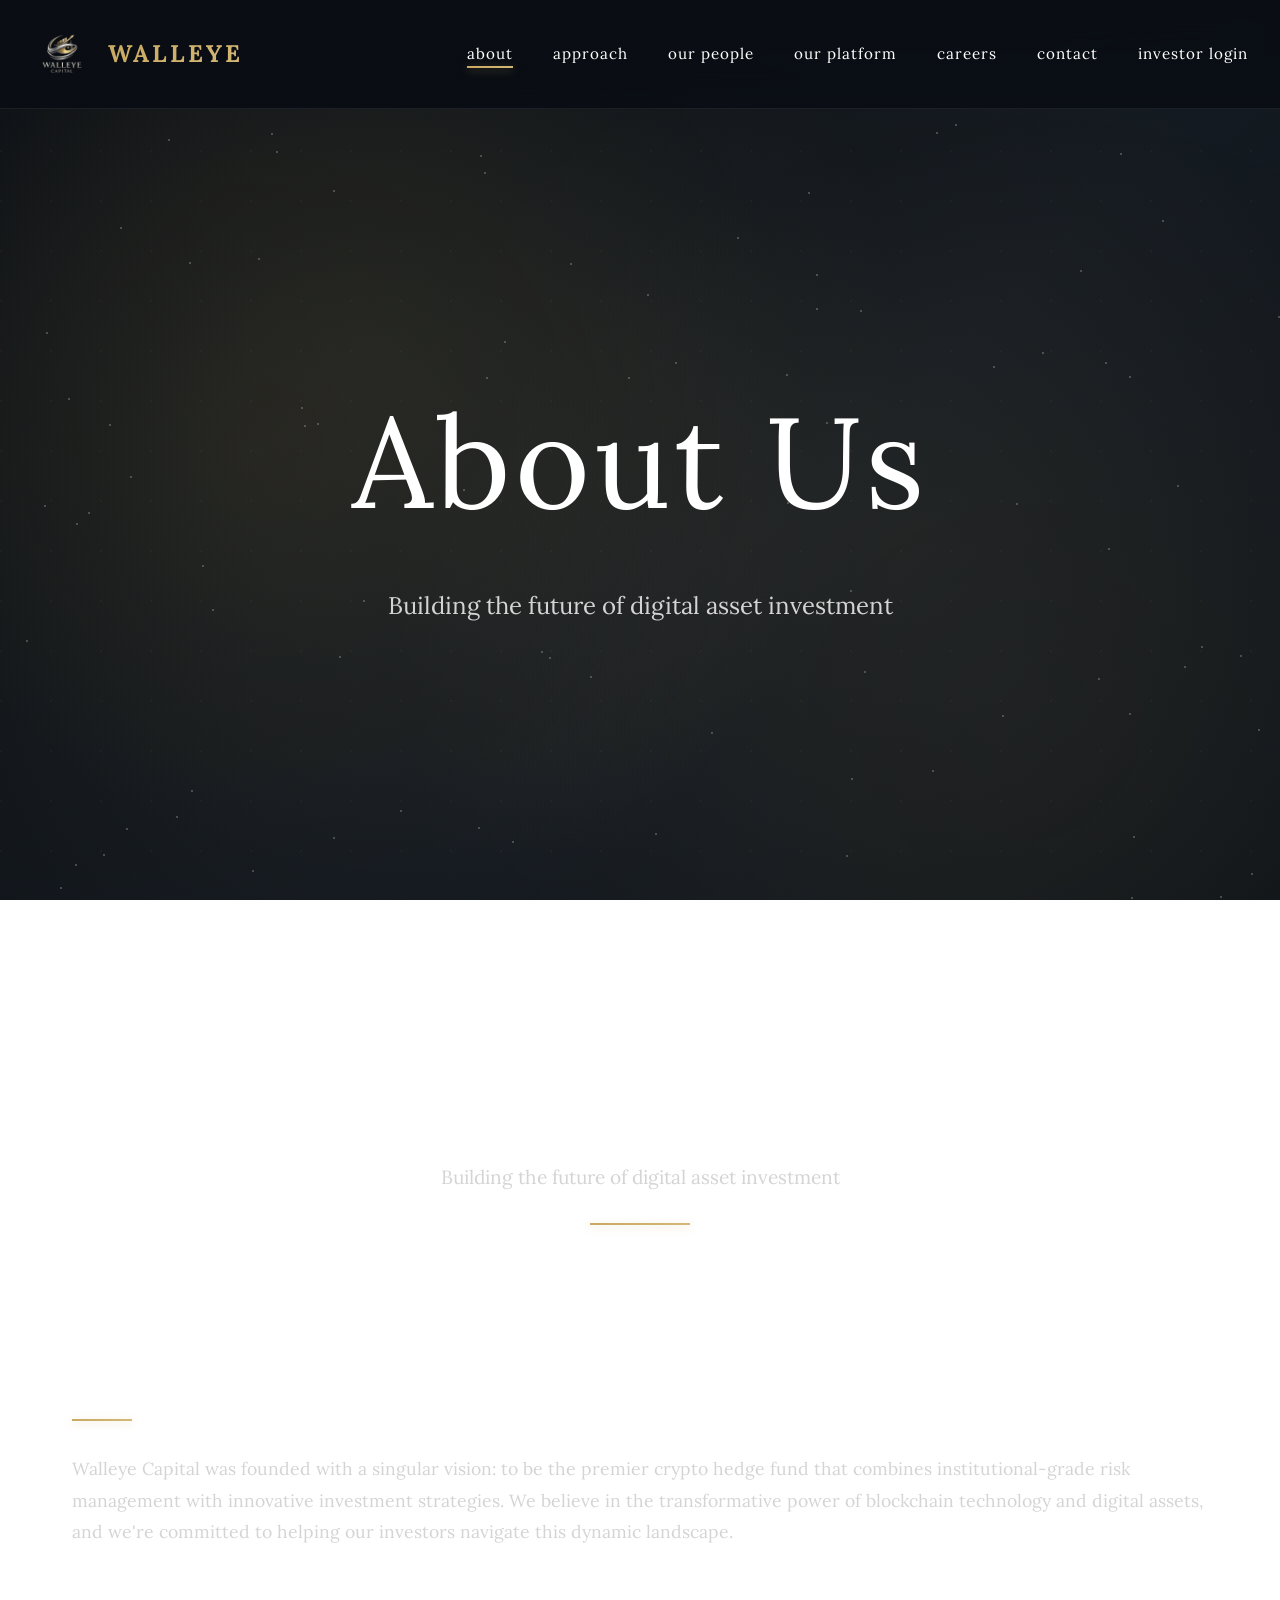
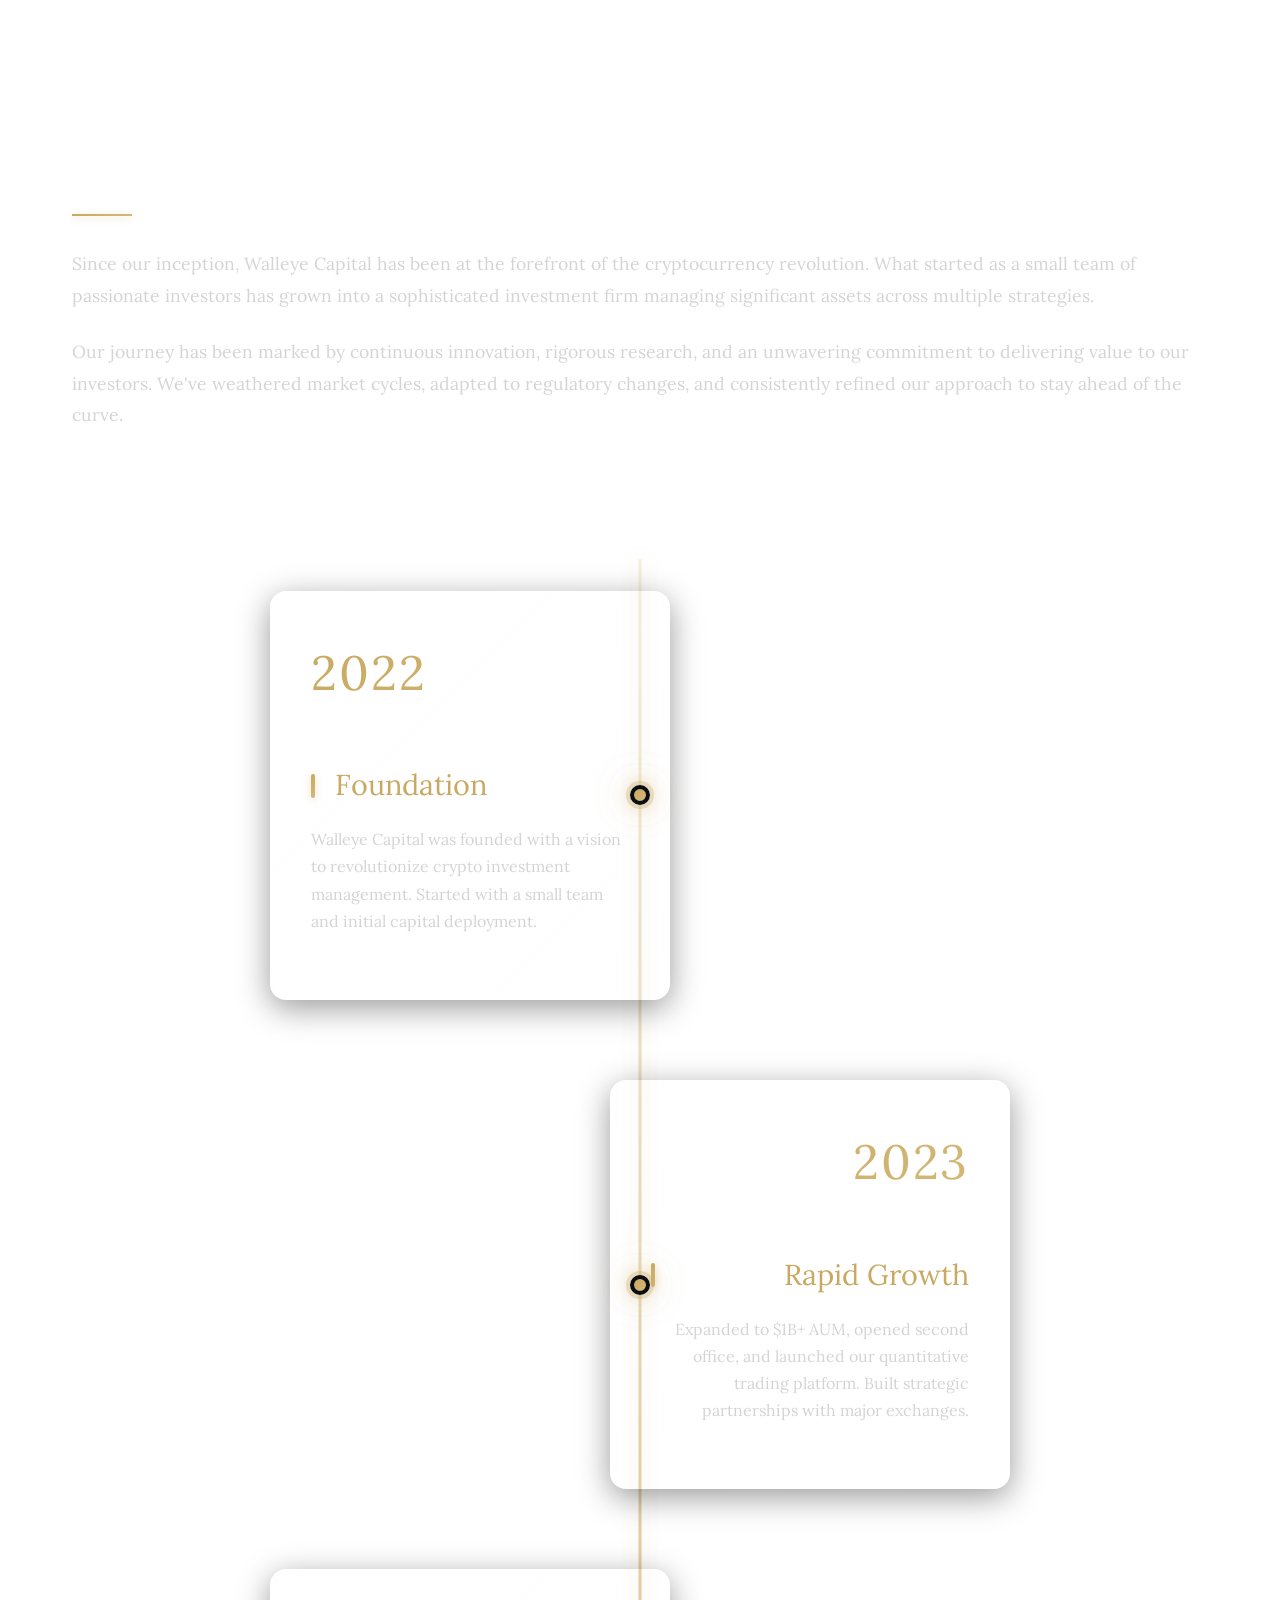
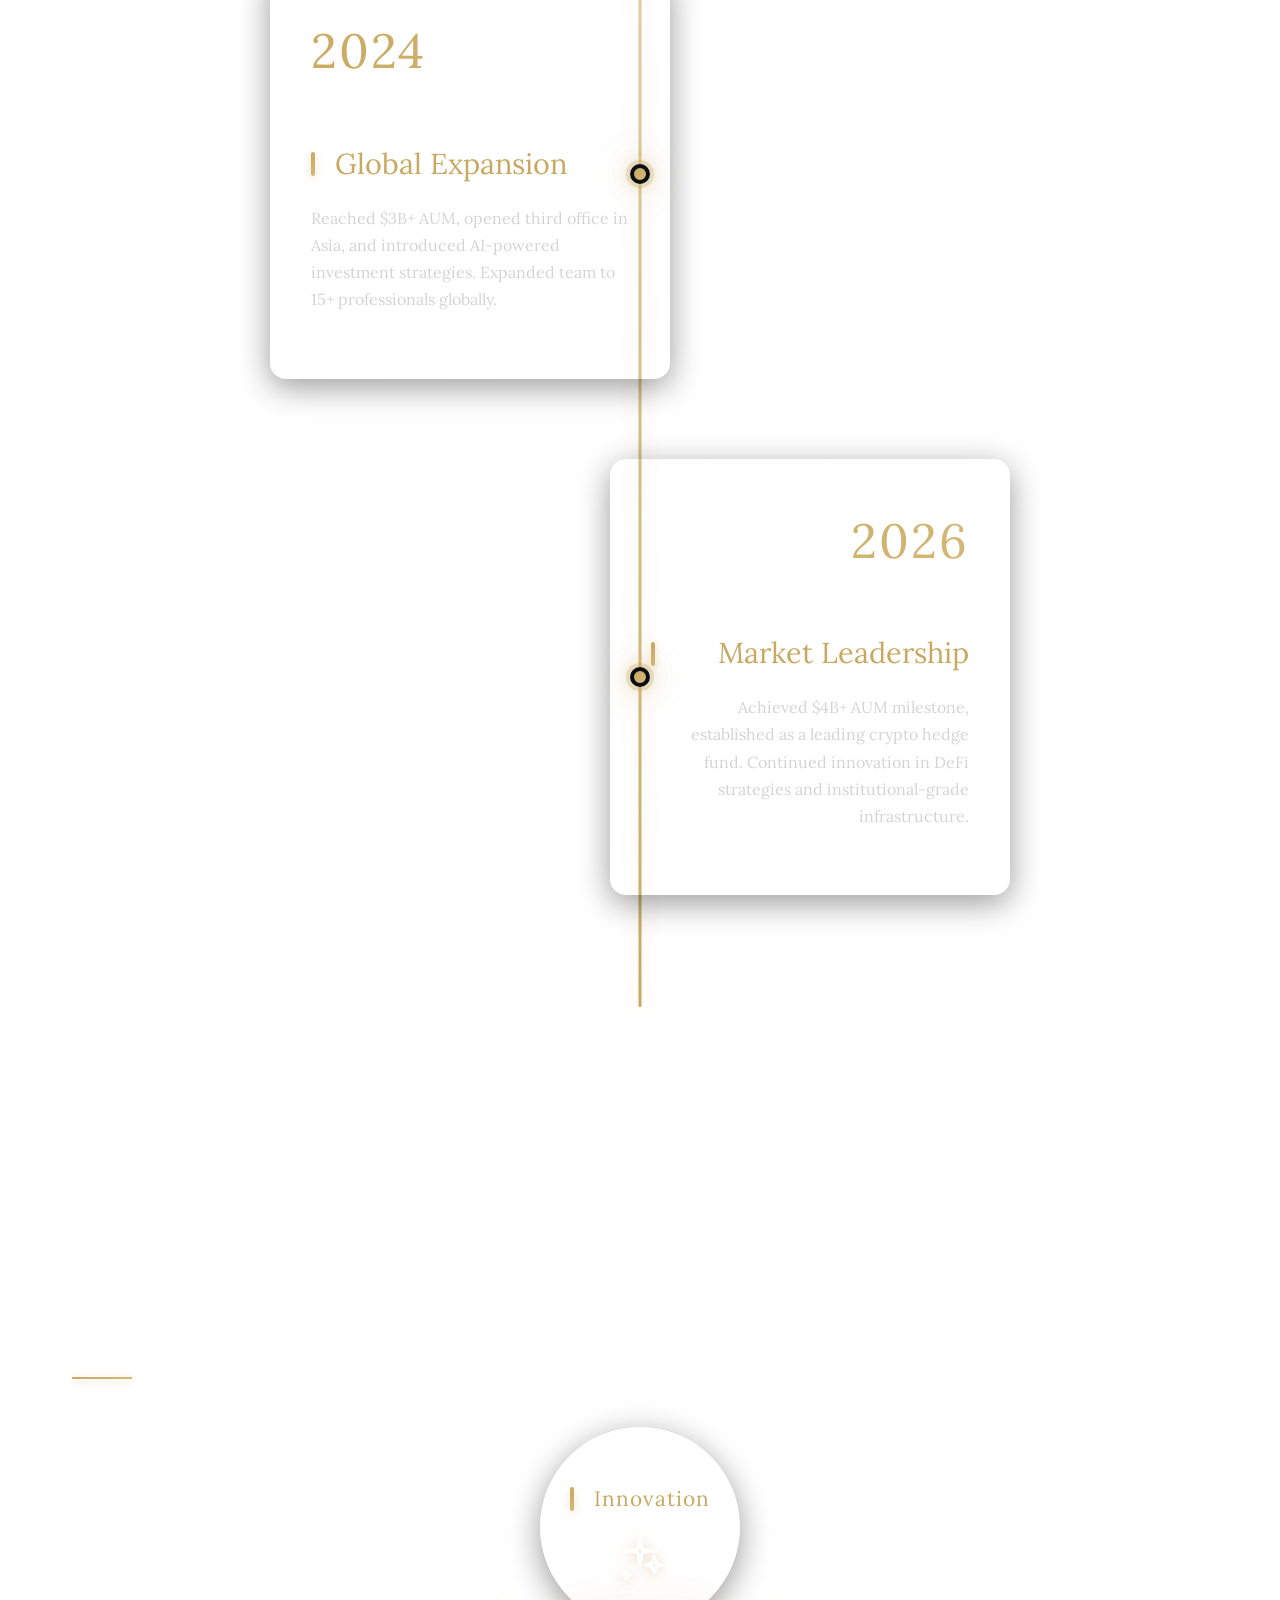
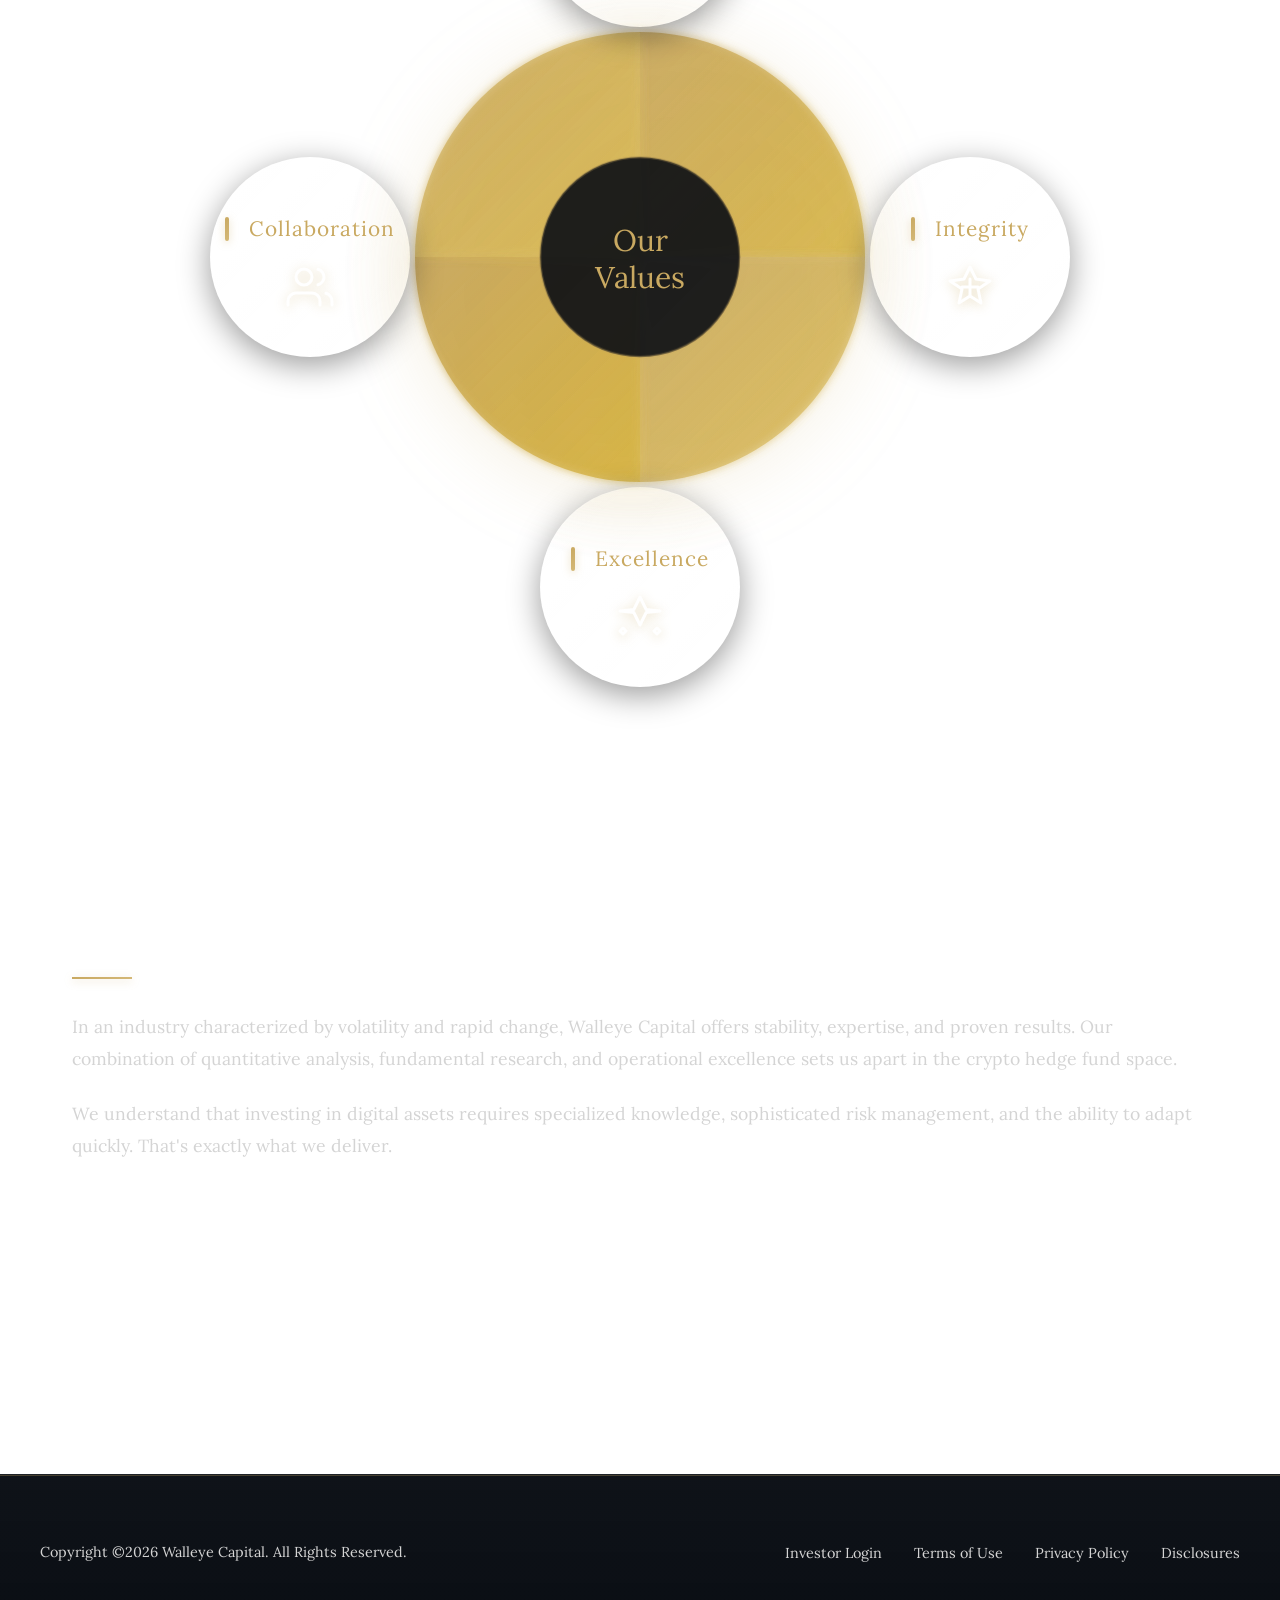
==== commit 74c8f34a: "walleye.finance updated" ====
--- a/about.html
+++ b/about.html
@@ -4,7 +4,7 @@
 <head>
     <meta charset="UTF-8">
     <meta name="viewport" content="width=device-width, initial-scale=1.0">
-    <title>WallEye Fund :: About Us</title>
+    <title>Walleye Capital :: About Us</title>
     <link rel="icon" type="image/png" href="images/walleye_icon_compressed.png">
     <link rel="stylesheet" href="css/style.css">
     <link rel="preconnect" href="https://fonts.googleapis.com">
@@ -18,8 +18,8 @@
     <header>
         <div class="header-container">
             <a href="index.html" class="logo-container">
-                <img src="images/walleye_icon.png" alt="WallEye Fund" class="logo-icon">
-                <span class="logo-text">WallEye</span>
+                <img src="images/walleye_icon.png" alt="Walleye Capital" class="logo-icon">
+                <span class="logo-text">Walleye</span>
             </a>
             <nav>
                 <ul>
@@ -54,7 +54,7 @@
 
             <div class="section reveal">
                 <h2>Our Mission</h2>
-                <p>WallEye Fund was founded with a singular vision: to be the premier crypto hedge fund that combines
+                <p>Walleye Capital was founded with a singular vision: to be the premier crypto hedge fund that combines
                     institutional-grade risk management with innovative investment strategies. We believe in the
                     transformative power of blockchain technology and digital assets, and we're committed to helping our
                     investors navigate this dynamic landscape.</p>
@@ -62,7 +62,7 @@
 
             <div class="section reveal">
                 <h2>Our Story</h2>
-                <p>Since our inception, WallEye Fund has been at the forefront of the cryptocurrency revolution. What
+                <p>Since our inception, Walleye Capital has been at the forefront of the cryptocurrency revolution. What
                     started as a small team of passionate investors has grown into a sophisticated investment firm
                     managing significant assets across multiple strategies.</p>
                 <p>Our journey has been marked by continuous innovation, rigorous research, and an unwavering commitment
@@ -78,7 +78,7 @@
                             <div class="timeline-content">
                                 <div class="timeline-year">2022</div>
                                 <h3>Foundation</h3>
-                                <p>WallEye Fund was founded with a vision to revolutionize crypto investment management.
+                                <p>Walleye Capital was founded with a vision to revolutionize crypto investment management.
                                     Started with a small team and initial capital deployment.</p>
                             </div>
                         </div>
@@ -265,8 +265,8 @@
             </div>
 
             <div class="section reveal">
-                <h2>Why WallEye Fund</h2>
-                <p>In an industry characterized by volatility and rapid change, WallEye Fund offers stability,
+                <h2>Why Walleye Capital</h2>
+                <p>In an industry characterized by volatility and rapid change, Walleye Capital offers stability,
                     expertise, and proven results. Our combination of quantitative analysis, fundamental research, and
                     operational excellence sets us apart in the crypto hedge fund space.</p>
                 <p>We understand that investing in digital assets requires specialized knowledge, sophisticated risk
@@ -277,7 +277,7 @@
 
     <footer>
         <div class="footer-content">
-            <p class="copyright">Copyright ©2026 WallEye Fund. All Rights Reserved.</p>
+            <p class="copyright">Copyright ©2026 Walleye Capital. All Rights Reserved.</p>
             <ul class="footer-links">
                 <li><a href="investor-login.html">Investor Login</a></li>
                 <li><a href="#" class="modal-trigger" data-modal="terms-modal">Terms of Use</a></li>
@@ -298,7 +298,7 @@
                 <h2>Innovation</h2>
                 <p>We embrace cutting-edge technology and novel investment approaches. Our team continuously explores
                     new opportunities and methodologies to enhance returns and manage risk.</p>
-                <p>At WallEye Fund, innovation is not just a buzzword—it's the foundation of our investment philosophy.
+                <p>At Walleye Capital, innovation is not just a buzzword—it's the foundation of our investment philosophy.
                     We leverage advanced quantitative models, machine learning algorithms, and real-time data analytics
                     to identify market inefficiencies and generate alpha.</p>
                 <p>Our commitment to innovation extends beyond technology. We constantly challenge conventional wisdom,
@@ -318,7 +318,7 @@
                 <h2>Integrity</h2>
                 <p>Transparency and ethical conduct are fundamental to everything we do. We maintain the highest
                     standards of professionalism and accountability in all our operations.</p>
-                <p>Integrity is the cornerstone of trust in the financial industry. At WallEye Fund, we operate with
+                <p>Integrity is the cornerstone of trust in the financial industry. At Walleye Capital, we operate with
                     complete transparency, providing our investors with clear, accurate, and timely information about
                     our strategies, performance, and risk management practices.</p>
                 <p>We adhere to strict ethical guidelines and regulatory compliance standards. Our commitment to
@@ -341,7 +341,7 @@
                 <p>Excellence is not a destination but a continuous journey. We set high standards for ourselves and
                     consistently work to exceed them. Our rigorous research process, sophisticated risk management, and
                     exceptional client service reflect our unwavering commitment to excellence.</p>
-                <p>Every team member at WallEye Fund is dedicated to delivering exceptional results. We invest in
+                <p>Every team member at Walleye Capital is dedicated to delivering exceptional results. We invest in
                     continuous learning, professional development, and cutting-edge tools to ensure we maintain our
                     competitive edge and deliver superior performance for our investors.</p>
             </div>
@@ -377,21 +377,21 @@
                 <button class="modal-close">&times;</button>
             </div>
             <div class="modal-body">
-                <p>Persons who access the material made available by WallEye Fund, LLC ("WF") at its website ("Website")
+                <p>Persons who access the material made available by Walleye Capital, LLC ("WC") at its website ("Website")
                     agree to the following terms:</p>
 
                 <h3>Use of the Website</h3>
                 <p>The entire content of this Website is subject to copyright with all rights reserved. You may not
                     reproduce (in whole or in part), transmit (by electronic means or otherwise), modify, link to or use
                     for any public or commercial purpose the Website or any of its contents without the prior written
-                    permission of WF. You may download contents of the Website for personal and non-commercial use,
+                    permission of WC. You may download contents of the Website for personal and non-commercial use,
                     provided that you do not modify or alter such contents in any way, nor delete or change any
-                    copyright or trademark notice indicated on the Website. WF reserves and maintains complete title and
+                    copyright or trademark notice indicated on the Website. WC reserves and maintains complete title and
                     full intellectual property rights for any contents downloaded from the Website, and no such title or
                     intellectual property rights shall vest or be transferred in any way to you. All trademarks, logos,
-                    service marks, trade dress, slogans, copyrighted designs or other brand features of WF or its
-                    affiliated entities are owned by WF and may only be used pursuant to an explicit license agreement
-                    with WF.</p>
+                    service marks, trade dress, slogans, copyrighted designs or other brand features of WC or its
+                    affiliated entities are owned by WC and may only be used pursuant to an explicit license agreement
+                    with WC.</p>
 
                 <h3>Informational Only; No Offer of Securities</h3>
                 <p>The Website is for informational purposes only and is not intended to be and should not be construed
@@ -413,19 +413,19 @@
                     of future results.</p>
 
                 <h3>Disclaimer of All Warranties</h3>
-                <p>THE SITE IS PROVIDED "AS IS" AND "AS AVAILABLE." WF DISCLAIMS ALL REPRESENTATIONS AND WARRANTIES,
+                <p>THE SITE IS PROVIDED "AS IS" AND "AS AVAILABLE." WC DISCLAIMS ALL REPRESENTATIONS AND WARRANTIES,
                     EXPRESS OR IMPLIED, OF ANY KIND WITH RESPECT TO THE SITE INCLUDING WARRANTIES OF MERCHANTABILITY,
                     FITNESS FOR A PARTICULAR PURPOSE, AND NON-INFRINGEMENT OF INTELLECTUAL PROPERTY AND OTHER
-                    PROPRIETARY RIGHTS. WITHOUT LIMITING THESE GENERAL DISCLAIMERS, WF DOES NOT WARRANT THE
+                    PROPRIETARY RIGHTS. WITHOUT LIMITING THESE GENERAL DISCLAIMERS, WC DOES NOT WARRANT THE
                     AVAILABILITY, ACCURACY, COMPLETENESS, TIMELINESS, FUNCTIONALITY, RELIABILITY, SEQUENCING OR SPEED OF
                     DELIVERY OF THE SITE OR ANY PART OF THE CONTENT.</p>
 
                 <h3>Limits of Liability</h3>
-                <p>IN NO EVENT WILL WF OR ANY OF ITS AFFILIATES, SUBSIDIARIES, CONTENT PROVIDERS, PREDECESSORS,
-                    SUCCESSORS OR ASSIGNEES OR THEIR RESPECTIVE CONTROL PERSONS, AGENTS OR EMPLOYEES ("WF PARTIES") BE
+                <p>IN NO EVENT WILL WC OR ANY OF ITS AFFILIATES, SUBSIDIARIES, CONTENT PROVIDERS, PREDECESSORS,
+                    SUCCESSORS OR ASSIGNEES OR THEIR RESPECTIVE CONTROL PERSONS, AGENTS OR EMPLOYEES ("WC PARTIES") BE
                     LIABLE FOR ANY INDIRECT, INCIDENTAL, SPECIAL, PUNITIVE OR CONSEQUENTIAL DAMAGES, HOWEVER CAUSED,
                     ARISING OUT OF THIS TERMS OF USE, THE SITE OR ANY INABILITY TO ACCESS OR USE THE SITE. THE LIABILITY
-                    OF THE WF PARTIES IS LIMITED, EVEN IF ONE OR MORE OF SUCH PARTIES HAS BEEN ADVISED OF THE
+                    OF THE WC PARTIES IS LIMITED, EVEN IF ONE OR MORE OF SUCH PARTIES HAS BEEN ADVISED OF THE
                     POSSIBILITY OF THE DAMAGES YOU SUFFER OR IF ANY REMEDY YOU HAVE FAILS OF ITS ESSENTIAL PURPOSE.</p>
             </div>
         </div>
@@ -438,7 +438,7 @@
                 <button class="modal-close">&times;</button>
             </div>
             <div class="modal-body">
-                <p>WallEye Fund, LLC ("WF", "we", "us", or "our") is committed to protecting your privacy. This Privacy
+                <p>Walleye Capital, LLC ("WC", "we", "us", or "our") is committed to protecting your privacy. This Privacy
                     Policy explains how we collect, use, disclose, and safeguard your information when you visit our
                     website.</p>
 
@@ -499,7 +499,7 @@
 
                 <h3>Contact Us</h3>
                 <p>If you have questions or comments about this Privacy Policy, please contact us at: <a
-                        href="mailto:info@walleye.fund">info@walleye.fund</a></p>
+                        href="mailto:info@walleye.finance">info@walleye.finance</a></p>
             </div>
         </div>
     </div>
@@ -512,7 +512,7 @@
             </div>
             <div class="modal-body">
                 <h3>Important Disclosures</h3>
-                <p>WallEye Fund, LLC ("WF") is an investment adviser registered with the Securities and Exchange
+                <p>Walleye Capital, LLC ("WC") is an investment adviser registered with the Securities and Exchange
                     Commission. Registration does not imply a certain level of skill or training.</p>
 
                 <h3>No Investment Advice</h3>
@@ -535,16 +535,16 @@
                     control.</p>
 
                 <h3>Confidentiality</h3>
-                <p>Any information provided to WF through this Website or otherwise will be kept confidential in
-                    accordance with our Privacy Policy and applicable law. However, WF may be required to disclose such
+                <p>Any information provided to WC through this Website or otherwise will be kept confidential in
+                    accordance with our Privacy Policy and applicable law. However, WC may be required to disclose such
                     information in certain circumstances, including but not limited to regulatory requirements, legal
                     proceedings, or as otherwise required by law.</p>
 
                 <h3>Third-Party Links</h3>
-                <p>This Website may contain links to third-party websites. WF is not responsible for the content,
+                <p>This Website may contain links to third-party websites. WC is not responsible for the content,
                     accuracy, or opinions expressed on such websites, and such websites are not investigated, monitored,
-                    or checked for accuracy or completeness by WF. Inclusion of any linked website on this Website does
-                    not imply approval or endorsement of the linked website by WF.</p>
+                    or checked for accuracy or completeness by WC. Inclusion of any linked website on this Website does
+                    not imply approval or endorsement of the linked website by WC.</p>
 
                 <h3>No Solicitation</h3>
                 <p>Nothing on this Website constitutes a solicitation, offer, or recommendation to buy or sell any
@@ -554,7 +554,7 @@
 
                 <h3>Contact Information</h3>
                 <p>For questions regarding these disclosures, please contact us at: <a
-                        href="mailto:info@walleye.fund">info@walleye.fund</a></p>
+                        href="mailto:info@walleye.finance">info@walleye.finance</a></p>
             </div>
         </div>
     </div>
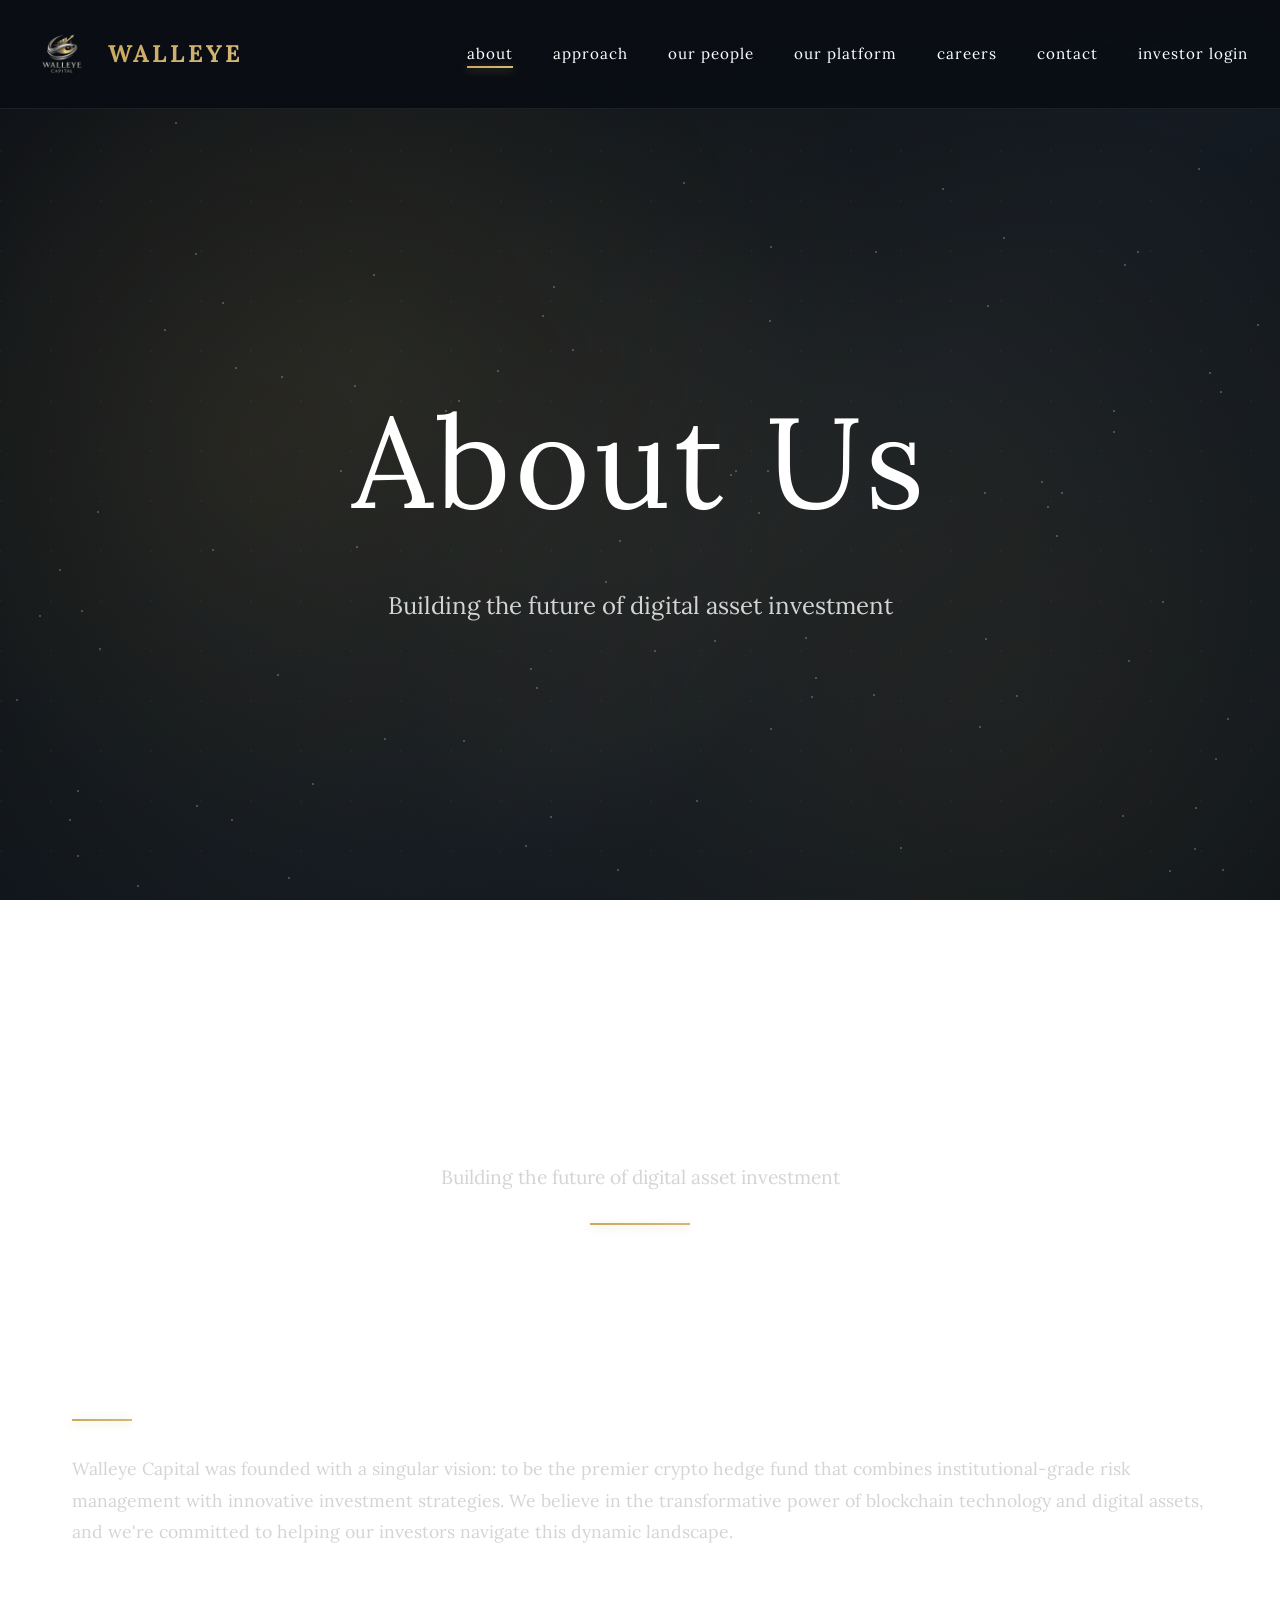
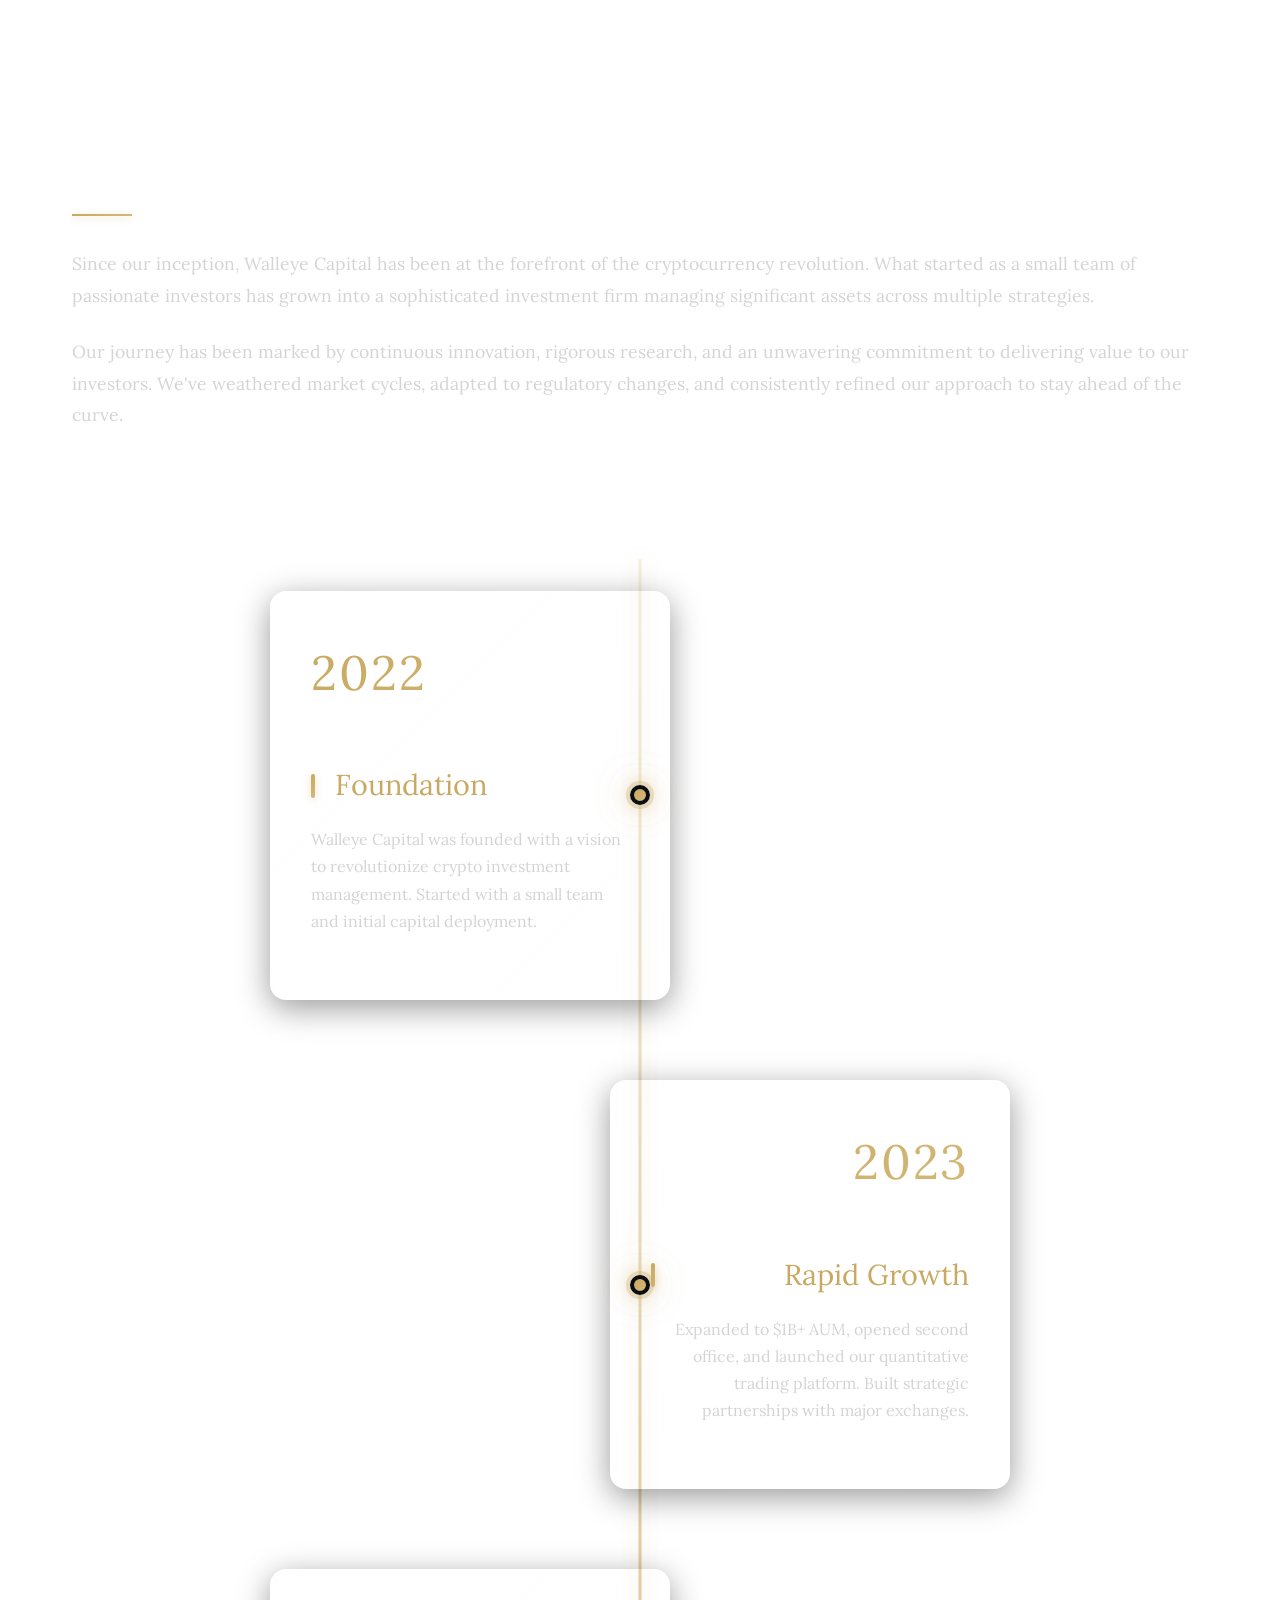
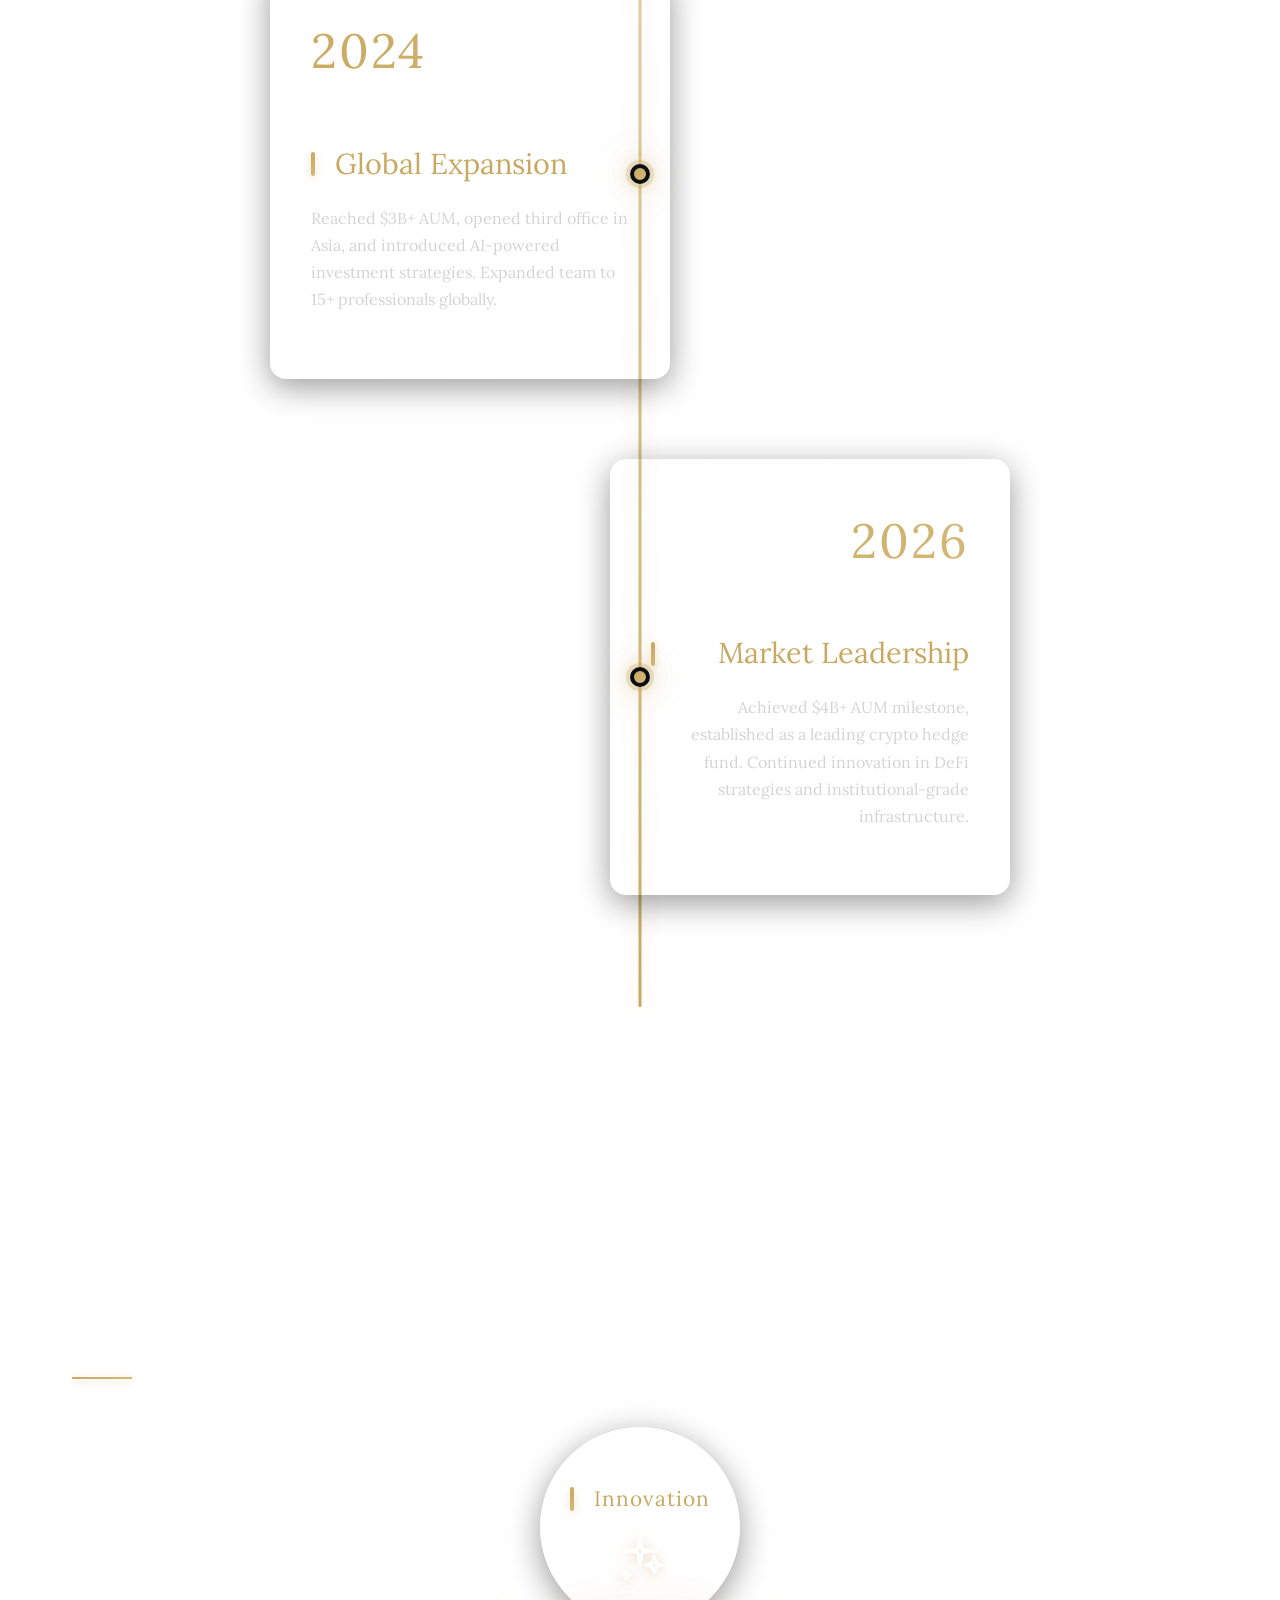
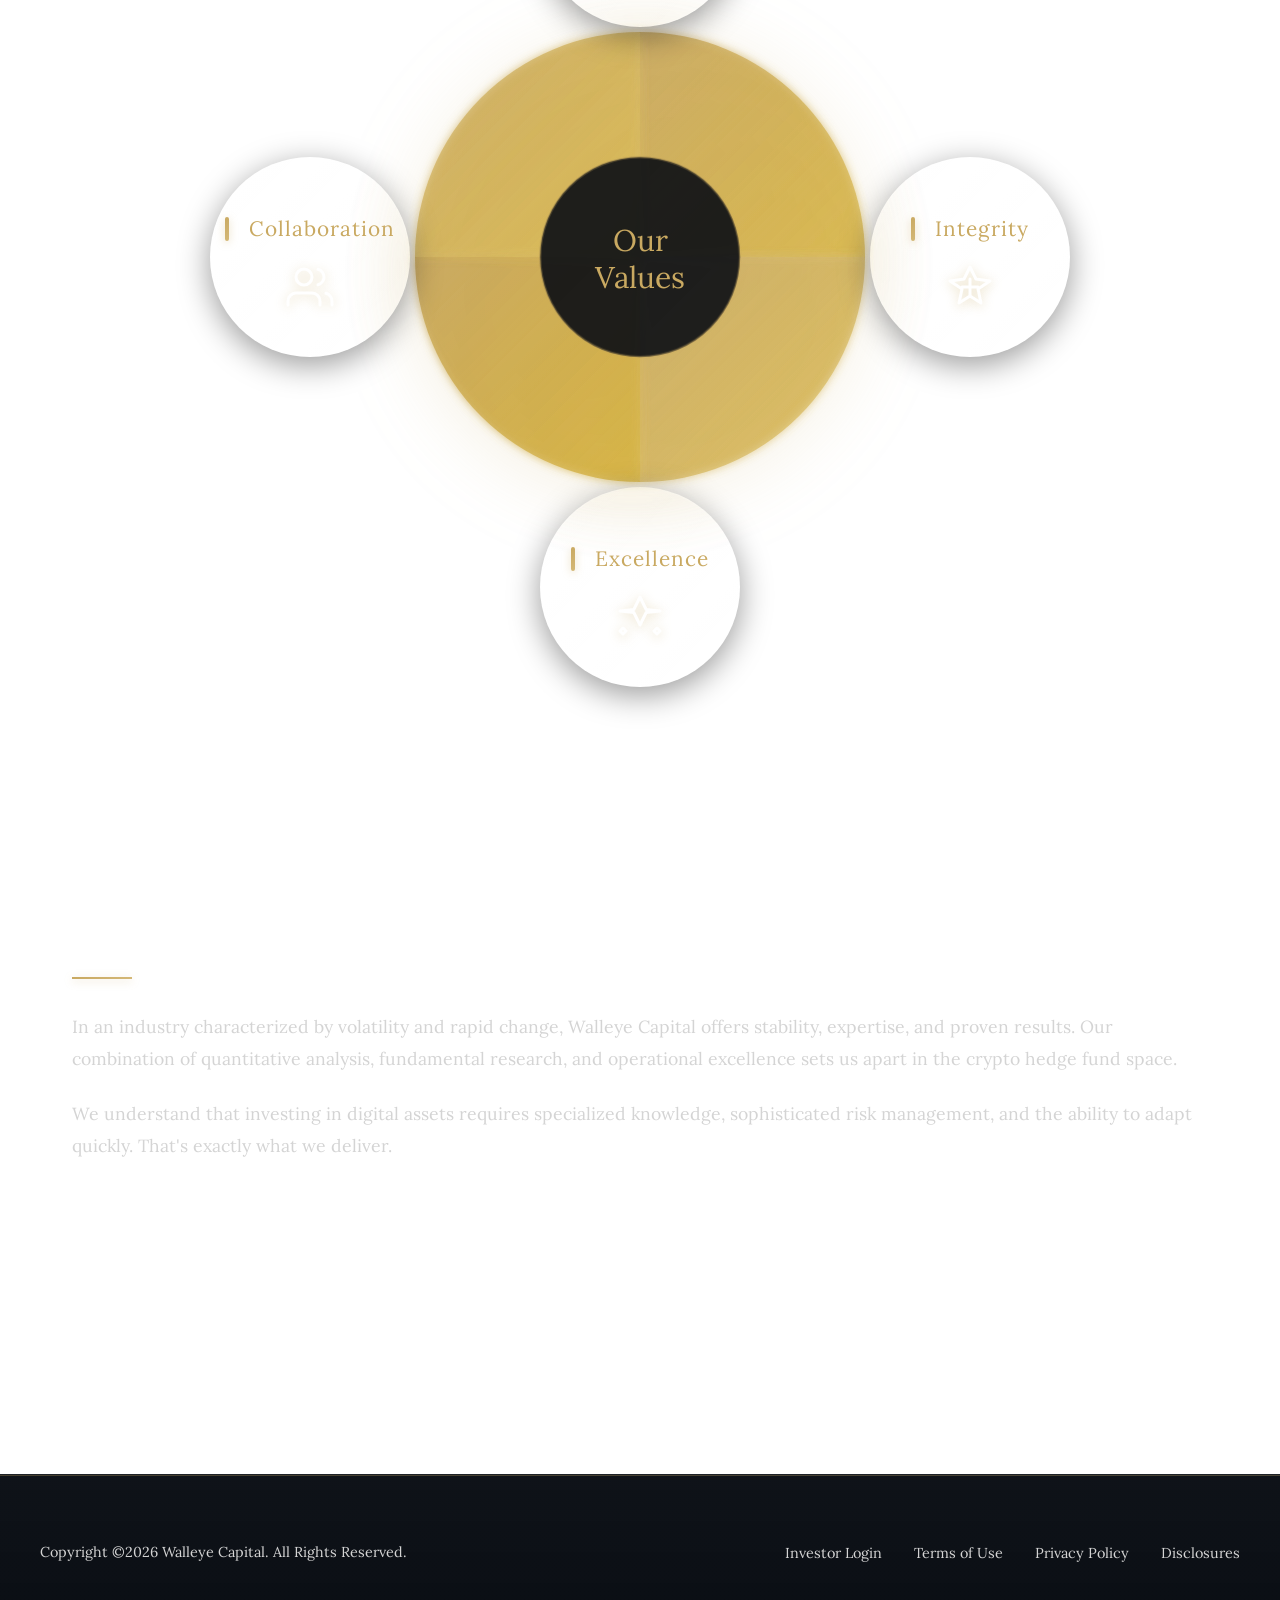
==== commit e55095d2: "email updated" ====
--- a/about.html
+++ b/about.html
@@ -499,7 +499,7 @@
 
                 <h3>Contact Us</h3>
                 <p>If you have questions or comments about this Privacy Policy, please contact us at: <a
-                        href="mailto:info@walleye.finance">info@walleye.finance</a></p>
+                        href="mailto:owner@walleye.finance">owner@walleye.finance</a></p>
             </div>
         </div>
     </div>
@@ -554,7 +554,7 @@
 
                 <h3>Contact Information</h3>
                 <p>For questions regarding these disclosures, please contact us at: <a
-                        href="mailto:info@walleye.finance">info@walleye.finance</a></p>
+                        href="mailto:owner@walleye.finance">owner@walleye.finance</a></p>
             </div>
         </div>
     </div>
